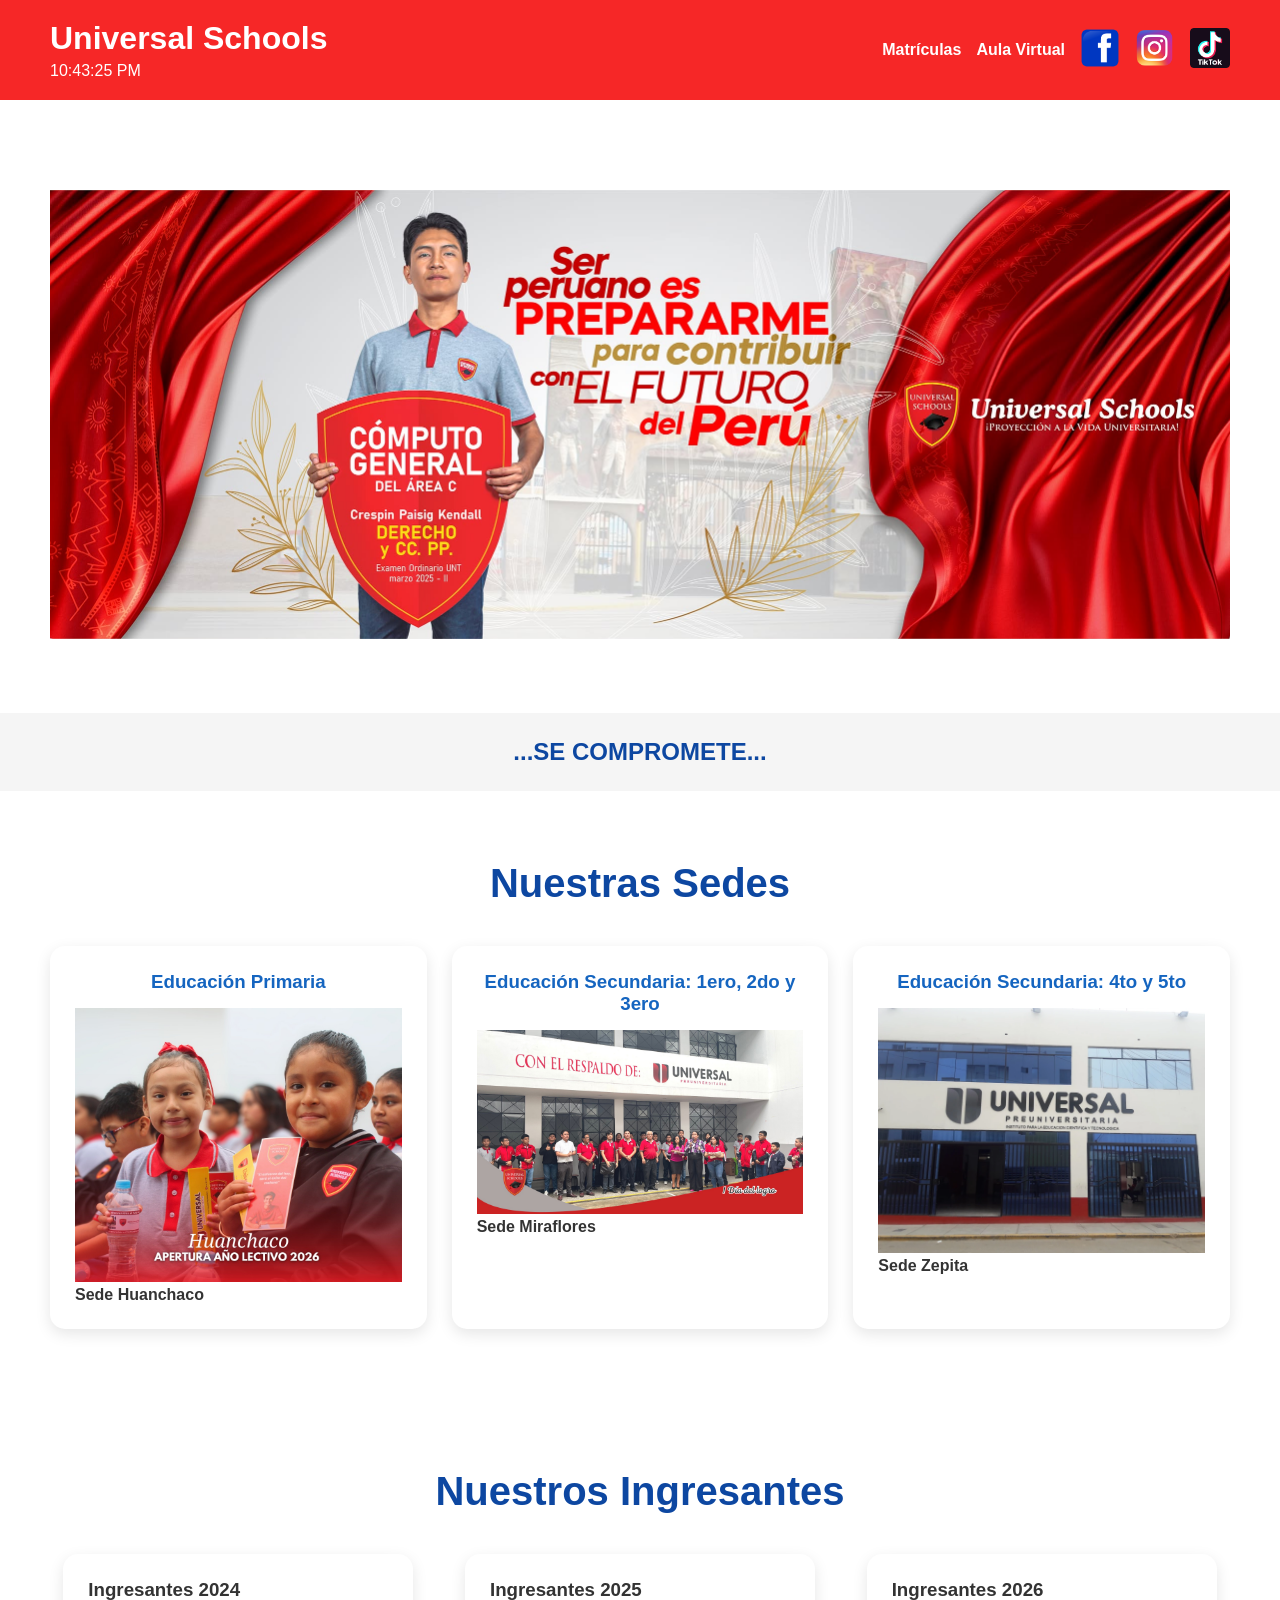
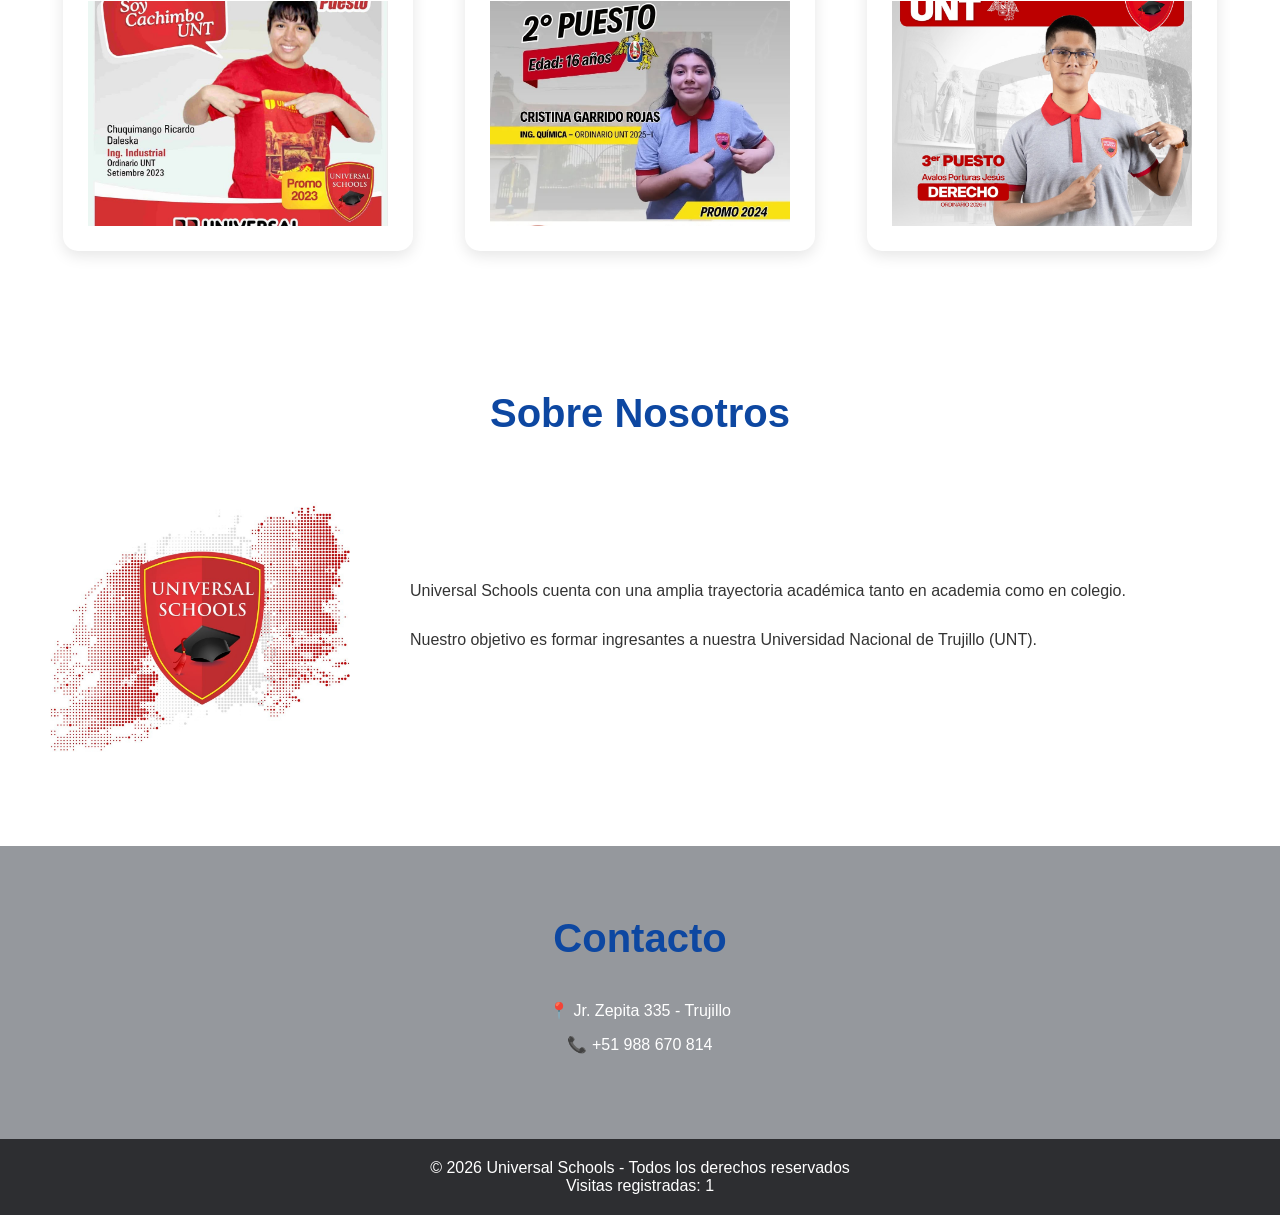
==== index.html @ 61134ad5 "Add files via upload" ====
<!DOCTYPE html>
<html lang="es">

<head>
    <meta charset="UTF-8">
    <meta name="viewport" content="width=device-width, initial-scale=1.0">
    <title>Universal Schools</title>
    <link rel="stylesheet" href="estilos/estilos.css">
</head>

<body>

    <div id="modal" class="modal">
        <div class="modal-contenido">
            <span id="cerrarModal">&times;</span>
            <h2 id="tituloModal"></h2>
            <p id="textoModal"></p>
        </div>
    </div>

    <header>
        <div>
            <h1>Universal Schools</h1>
            <p id="reloj"></p>
        </div>

        <nav>
            <a href="matriculas.html" target="_blank">Matrículas</a>
            <a href="aulavirtual.html" target="_blank">Aula Virtual</a>

            <a href="https://www.facebook.com/colegiouniversalpreuniversitaria/" target="_blank">
                <img src="imagenes/fb_logo.png" alt="Facebook" width="40">
            </a>

            <a href="https://www.instagram.com/universal.schools/" target="_blank">
                <img src="imagenes/ig_logo.png" alt="Instagram" width="40">
            </a>

            <a href="https://www.tiktok.com/@universal.schools1" target="_blank">
                <img src="imagenes/tt_logo.png" alt="TikTok" width="40">
            </a>
        </nav>
    </header>

    <section class="portada">
        <div class="texto-portada">
            <img src="imagenes/portada.jpg" alt="Portada">
        </div>
    </section>

    <section class="frase-section">
        <h2 id="frase"></h2>
    </section>

    <section class="sedes">
        <h2 class="titulo">Nuestras Sedes</h2>

        <div class="cards">

            <div class="card sede-card" data-titulo="Sede Huanchaco"
                data-texto="Educación Primaria. Formación integral desde 1° hasta 6° grado.">
                <h3>Educación Primaria</h3>
                <img src="imagenes/sedh.jpg" alt="">
                <h4>Sede Huanchaco</h4>
            </div>

            <div class="card sede-card" data-titulo="Sede Miraflores" data-texto="Educación Secundaria de 1° a 3° año.">
                <h3>Educación Secundaria: 1ero, 2do y 3ero</h3>
                <img src="imagenes/sedm.jpg" alt="">
                <h4>Sede Miraflores</h4>
            </div>

            <div class="card sede-card" data-titulo="Sede Zepita" data-texto="Educación Secundaria de 4° y 5° año.">
                <h3>Educación Secundaria: 4to y 5to</h3>
                <img src="imagenes/sedz.jpg" alt="">
                <h4>Sede Zepita</h4>
            </div>

        </div>
    </section>

    <section class="ingresantes">
    <h2 class="titulo">Nuestros Ingresantes</h2>

    <div class="cards">

        <div class="card_ingresantes" data-url="ingresantes2024.html">

            <h3>Ingresantes 2024</h3>

            <div class="slider">
                <div class="slides">

                    <img src="imagenes/ingresantes_2024/24-1/aceb241.jpg" alt="">
                    <img src="imagenes/ingresantes_2024/24-1/crd241.jpg" alt="">
                    <img src="imagenes/ingresantes_2024/24-1/dlcal241.jpg" alt="">

                    <img src="imagenes/ingresantes_2024/24-2/caw242.jpg" alt="">
                    <img src="imagenes/ingresantes_2024/24-2/mms242.jpg" alt="">
                    <img src="imagenes/ingresantes_2024/24-2/tgf242.jpg" alt="">

                    <img src="imagenes/ingresantes_2024/24-1/aceb241.jpg" alt="">

                </div>
            </div>

        </div>

        <div class="card_ingresantes" data-url="ingresantes2025.html">

            <h3>Ingresantes 2025</h3>

            <div class="slider">
                <div class="slides">

                    <img src="imagenes/ingresantes_2025/25-1/cp251.jpg" alt="">
                    <img src="imagenes/ingresantes_2025/25-1/grc251.jpg" alt="">
                    <img src="imagenes/ingresantes_2025/25-1/jhr251.jpg" alt="">
                    <img src="imagenes/ingresantes_2025/25-1/mal251.jpg" alt="">
                    <img src="imagenes/ingresantes_2025/25-1/ovs251.jpg" alt="">
                    <img src="imagenes/ingresantes_2025/25-1/qle251.jpg" alt="">
                    <img src="imagenes/ingresantes_2025/25-1/rc251.jpg" alt="">
                    <img src="imagenes/ingresantes_2025/25-1/ssr251.jpg" alt="">

                    <img src="imagenes/ingresantes_2025/25-2/cgpc252.jpg" alt="">
                    <img src="imagenes/ingresantes_2025/25-2/cjaf252.jpg" alt="">
                    <img src="imagenes/ingresantes_2025/25-2/cpk252.jpg" alt="">
                    <img src="imagenes/ingresantes_2025/25-2/pqr252.jpg" alt="">

                    <img src="imagenes/ingresantes_2025/25-1/cp251.jpg" alt="">

                </div>
            </div>

        </div>

        <div class="card_ingresantes" data-url="ingresantes2026.html">

            <h3>Ingresantes 2026</h3>

            <div class="slider">
                <div class="slides">

                    <img src="imagenes/ingresantes_2026/26-1/ajl261.jpg" alt="">
                    <img src="imagenes/ingresantes_2026/26-1/apj261.jpg" alt="">
                    <img src="imagenes/ingresantes_2026/26-1/asj261.jpg" alt="">
                    <img src="imagenes/ingresantes_2026/26-1/cpj261.jpg" alt="">
                    <img src="imagenes/ingresantes_2026/26-1/cvj261.jpg" alt="">
                    <img src="imagenes/ingresantes_2026/26-1/dmp261.jpg" alt="">
                    <img src="imagenes/ingresantes_2026/26-1/eap261.jpg" alt="">
                    <img src="imagenes/ingresantes_2026/26-1/gal261.jpg" alt="">
                    <img src="imagenes/ingresantes_2026/26-1/grd261.jpg" alt="">
                    <img src="imagenes/ingresantes_2026/26-1/grs261.jpg" alt="">
                    <img src="imagenes/ingresantes_2026/26-1/lca261.jpg" alt="">
                    <img src="imagenes/ingresantes_2026/26-1/rrt261.jpg" alt="">
                    <img src="imagenes/ingresantes_2026/26-1/sgs261.jpg" alt="">
                    <img src="imagenes/ingresantes_2026/26-1/vcg261.jpg" alt="">
                    <img src="imagenes/ingresantes_2026/26-1/yab261.jpg" alt="">

                    <img src="imagenes/ingresantes_2026/26-2/aast262.jpg" alt="">
                    <img src="imagenes/ingresantes_2026/26-2/bccm262.jpg" alt="">
                    <img src="imagenes/ingresantes_2026/26-2/cta262.jpg" alt="">
                    <img src="imagenes/ingresantes_2026/26-2/ctr262.jpg" alt="">
                    <img src="imagenes/ingresantes_2026/26-2/hva262.jpg" alt="">
                    <img src="imagenes/ingresantes_2026/26-2/mral262.jpg" alt="">
                    <img src="imagenes/ingresantes_2026/26-2/mrna262.jpg" alt="">
                    <img src="imagenes/ingresantes_2026/26-2/cea262.jpg" alt="">
                    <img src="imagenes/ingresantes_2026/26-2/ppji262.jpg" alt="">
                    <img src="imagenes/ingresantes_2026/26-2/sgsn262.jpg" alt="">
                    <img src="imagenes/ingresantes_2026/26-2/vggc262.jpg" alt="">
                    <img src="imagenes/ingresantes_2026/26-2/vlga262.jpg" alt="">

                    <img src="imagenes/ingresantes_2026/26-1/ajl261.jpg" alt="">

                </div>
            </div>

        </div>

    </div>
</section>

    <section class="nosotros">
        <h2 class="titulo">Sobre Nosotros</h2>

        <div class="nosotros_contenido">

            <img src="imagenes/logo2.jpg" alt="logo">

            <div class="nosotros_texto">

                <p>
                    Universal Schools cuenta con una amplia trayectoria académica
                    tanto en academia como en colegio.
                </p>

                <p>
                    Nuestro objetivo es formar ingresantes a nuestra
                    Universidad Nacional de Trujillo (UNT).
                </p>

            </div>

        </div>
    </section>

    <section class="contacto">
        <h2 class="titulo">Contacto</h2>
        <p>📍 Jr. Zepita 335 - Trujillo</p>
        <p>📞 +51 988 670 814</p>
    </section>

    <footer>
        <p>© 2026 Universal Schools - Todos los derechos reservados</p>
        <p id="visitas"></p>
    </footer>

    <button id="btnArriba">⬆</button>

    <script>

        document.querySelectorAll(".slider").forEach(slider => {

    const slides = slider.querySelector(".slides");
    const imagenes = slides.querySelectorAll("img");

    let indice = 0;
    const total = imagenes.length;

    setInterval(() => {

        indice++;

        slides.style.transition = "transform 0.8s ease-in-out";
        slides.style.transform =
            `translateX(-${indice * 100}%)`;

        if (indice === total - 1) {

            setTimeout(() => {

                slides.style.transition = "none";
                slides.style.transform = "translateX(0)";
                indice = 0;

            }, 800);

        }

    }, 2500);

});

        document.querySelectorAll(".card_ingresantes").forEach(card => {
            card.addEventListener("click", () => {
                window.open(card.dataset.url, "_blank");
            });
        });

        function actualizarHora() {
            const ahora = new Date();
            document.getElementById("reloj").textContent = ahora.toLocaleTimeString();
        }

        setInterval(actualizarHora, 1000);
        actualizarHora();

        const frases = [
            "UN ESTUDIANTE UNIVERSALISTA...",
            "...SE COMPROMETE...",
            "...PERSEVERA...",
            "...Y LOGRA LA EXCELENCIA"
        ];

        let indice = 0;

        function cambiarFrase() {
            document.getElementById("frase").textContent = frases[indice];
            indice++;
            if (indice >= frases.length) {
                indice = 0;
            }
        }

        cambiarFrase();

        setInterval(cambiarFrase, 2000);

        let visitas = localStorage.getItem("visitas");

        if (!visitas) {
            visitas = 1;
        } else {
            visitas = parseInt(visitas) + 1;
        }

        localStorage.setItem("visitas", visitas);
        document.getElementById("visitas").textContent = "Visitas registradas: " + visitas;
        const btnArriba = document.getElementById("btnArriba");

        window.addEventListener("scroll", () => {
            if (window.scrollY > 300) {
                btnArriba.style.display = "block";
            } else {
                btnArriba.style.display = "none";
            }
        });

        btnArriba.addEventListener("click", () => {
            window.scrollTo({
                top: 0, behavior: "smooth"
            });
        });

        const cards = document.querySelectorAll(".card, .card_ingresantes");
        const observer = new IntersectionObserver(entries => {
            entries.forEach(entry => {
                if (entry.isIntersecting) {
                    entry.target.classList.add("visible");
                }
            });
        });

        cards.forEach(card => {
            observer.observe(card);
        });

        const modal = document.getElementById("modal");
        const tituloModal = document.getElementById("tituloModal");
        const textoModal = document.getElementById("textoModal");

        document.querySelectorAll(".sede-card").forEach(card => {
            card.addEventListener("click", () => {
                tituloModal.textContent = card.dataset.titulo;
                textoModal.textContent = card.dataset.texto;
                modal.style.display = "flex";
            });
        });

        document.getElementById("cerrarModal").addEventListener("click", () => {
            modal.style.display = "none";
        });

        window.addEventListener("click", e => {
            if (e.target === modal) {
                modal.style.display = "none";
            }
        });

    </script>

</body>

</html>
---- estilos/estilos.css ----
*{
    margin:0;
    padding:0;
    box-sizing:border-box;
    font-family:Arial, Helvetica, sans-serif;
}

.card_ingresantes{
    background:white;
    padding:25px;
    border-radius:15px;
    box-shadow:0 5px 15px rgba(0,0,0,.1);
    transition:.4s;

    opacity:0;
    transform:translateY(30px);

    width: 350px;
    overflow: hidden;
    cursor: pointer;

    margin:auto;
}

.slider{
    width: 100%;
    height: 300px;
    overflow: hidden;

    aspect-ratio: 4/3;
    height:auto;
}

.slides{
    display: flex;
    height: 100%;
}

.slides img{
    min-width: 100%;
    height: 100%;
    object-fit: cover;
}

body{
    background:white;
    color:#333;
    padding-top:120px;
}

img{
    max-width:100%;
    height:auto;
}

section{
    padding:70px 50px;
}

header{
    background:#f62727;
    color:white;
    padding:20px 50px;
    display:flex;
    justify-content:space-between;
    align-items:center;
    
    position:fixed;
    top:0;
    left:0;
    width:100%;
    z-index:1000;
}

nav{
    display:flex;
    align-items:center;
    gap:15px;
    flex-wrap:wrap;
    justify-content:center;
}

nav a{
    color:white;
    text-decoration:none;
    font-weight:bold;
}

#reloj{
    margin-top:5px;
}

.portada{
    display:flex;
    justify-content:center;
}

.frase-section{
    padding:25px;
    text-align:center;
    background:#f5f5f5;
}

#frase{
    color:#0d47a1;
}

.titulo{
    text-align:center;
    margin-bottom:40px;
    font-size:40px;
    color:#0d47a1;
}

.cards{
    display:grid;
    grid-template-columns:repeat(auto-fit,minmax(250px,1fr));
    gap:25px;
}

.card{
    background:white;
    padding:25px;
    border-radius:15px;
    box-shadow:0 5px 15px rgba(0,0,0,.1);
    transition:.4s;

    opacity:0;
    transform:translateY(30px);
}



.card.visible{
    opacity:1;
    transform:translateY(0);
}

.card_ingresantes.visible{
    opacity:1;
    transform:translateY(0);
}

.card:hover{
    transform:translateY(-5px);
    box-shadow:0 12px 25px rgba(0,0,0,.2);
}

.card_ingresantes:hover{
    transform:translateY(-5px);
    box-shadow:0 12px 25px rgba(0,0,0,.2);
}

.card h3{
    color:#1565c0;
    text-align:center;
    margin-bottom:15px;
}

.sede-card{
    cursor:pointer;
}

.nosotros_contenido{
    display:flex;
    align-items:center;
    gap:60px;
    flex-wrap:wrap;
}

.nosotros img{
    max-width:300px;
    border-radius:15px;
}

.nosotros_texto{
    flex:1;
}

.nosotros_texto p{
    line-height:1.8;
    margin-bottom:20px;
}

.contacto{
    background:#95989d;
    color:white;
    text-align:center;
}

.contacto p{
    margin:15px 0;
}

footer{
    background:#2d2e31;
    color:white;
    text-align:center;
    padding:20px;
}

#btnArriba{
    position:fixed;
    right:20px;
    bottom:20px;
    width:55px;
    height:55px;
    border:none;
    border-radius:50%;
    background:#f62727;
    color:white;
    font-size:22px;
    cursor:pointer;
    display:none;
}

.modal{
    display:none;
    position:fixed;
    inset:0;
    background:rgba(0,0,0,.5);
    justify-content:center;
    align-items:center;
    z-index:1000;
}

.modal-contenido{
    background:white;
    padding:30px;
    border-radius:15px;
    width:90%;
    max-width:500px;
    text-align:center;
}

#cerrarModal{
    float:right;
    font-size:30px;
    cursor:pointer;
}

@media(max-width:768px){

    header{
        flex-direction:column;
        gap:15px;
        padding:20px;
    }

    .slider{
        height:220px;
    }

    .titulo{
        font-size:28px;
    }

    .nosotros_contenido{
        flex-direction:column;
        text-align:center;
    }

    #btnArriba{
        width:45px;
        height:45px;
        font-size:18px;
    }

    body{
        padding-top:170px;
    }
}
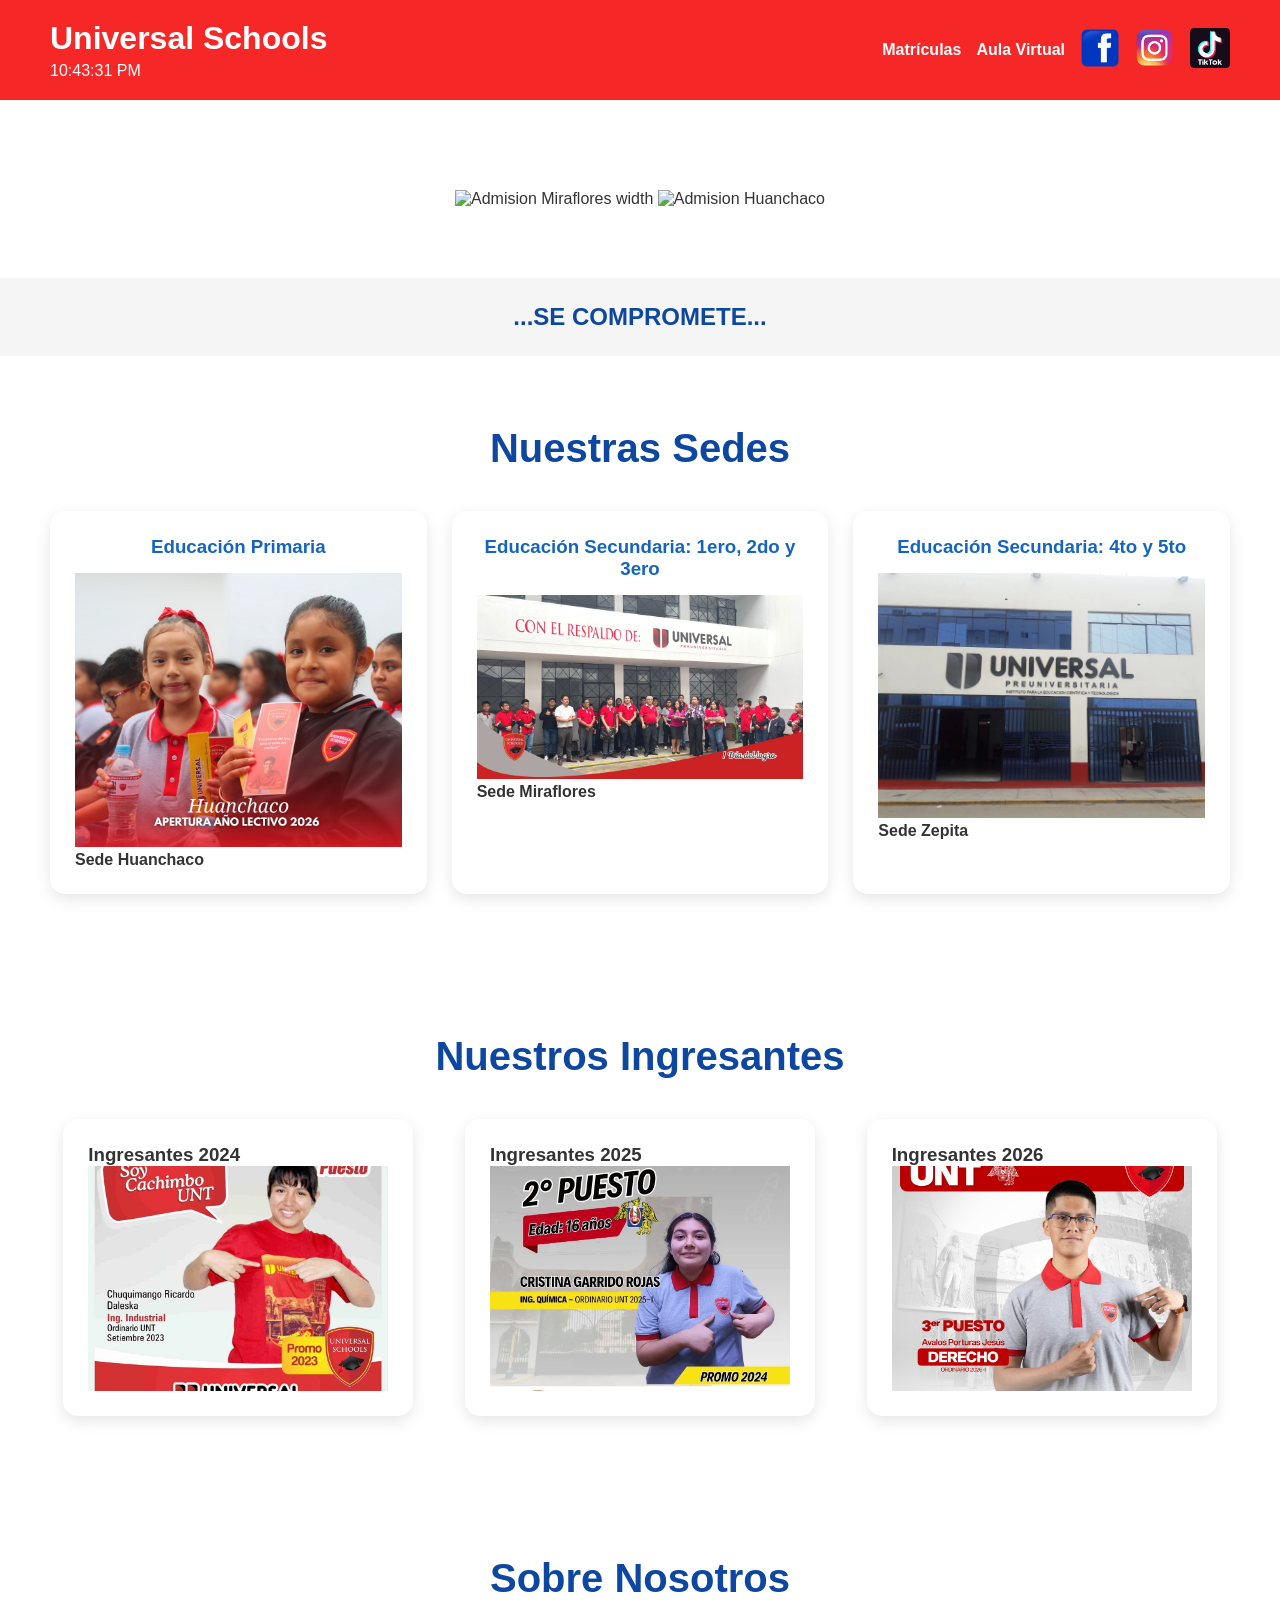
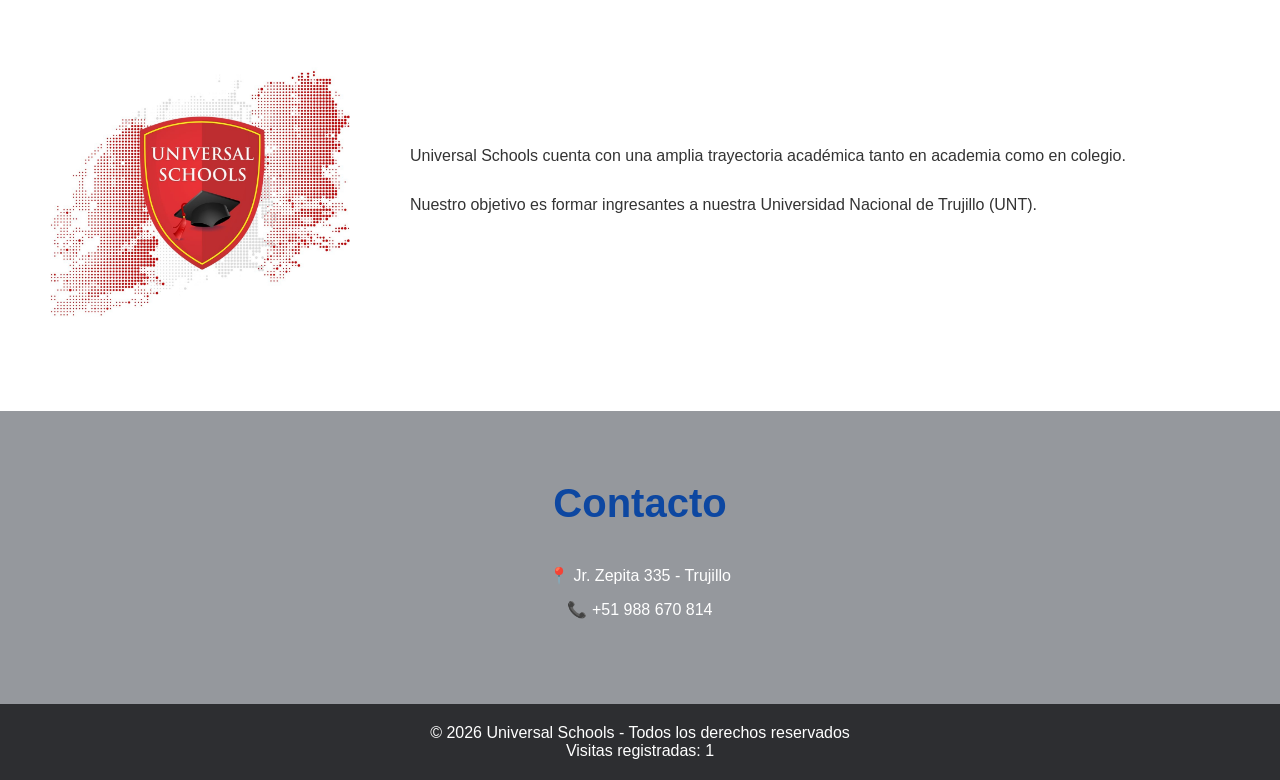
==== commit f7ef76a0: "Fix HTML structure and update image sources" ====
--- a/index.html
+++ b/index.html
@@ -26,7 +26,7 @@
 
         <nav>
             <a href="matriculas.html" target="_blank">Matrículas</a>
-            <a href="aulavirtual.html" target="_blank">Aula Virtual</a>
+            <a href="acounts.html" target="_blank">Aula Virtual</a>
 
             <a href="https://www.facebook.com/colegiouniversalpreuniversitaria/" target="_blank">
                 <img src="imagenes/fb_logo.png" alt="Facebook" width="40">
@@ -44,7 +44,8 @@
 
     <section class="portada">
         <div class="texto-portada">
-            <img src="imagenes/portada.jpg" alt="Portada">
+            <img src="imagenes/portada2.jpeg" alt="Admision Miraflores width" style="width: 99%;">
+            <img src="imagenes/portada3.jpeg" alt="Admision Huanchaco" style="width: 79%;">
         </div>
     </section>
 
@@ -351,4 +352,4 @@
 
 </body>
 
-</html>+</html>
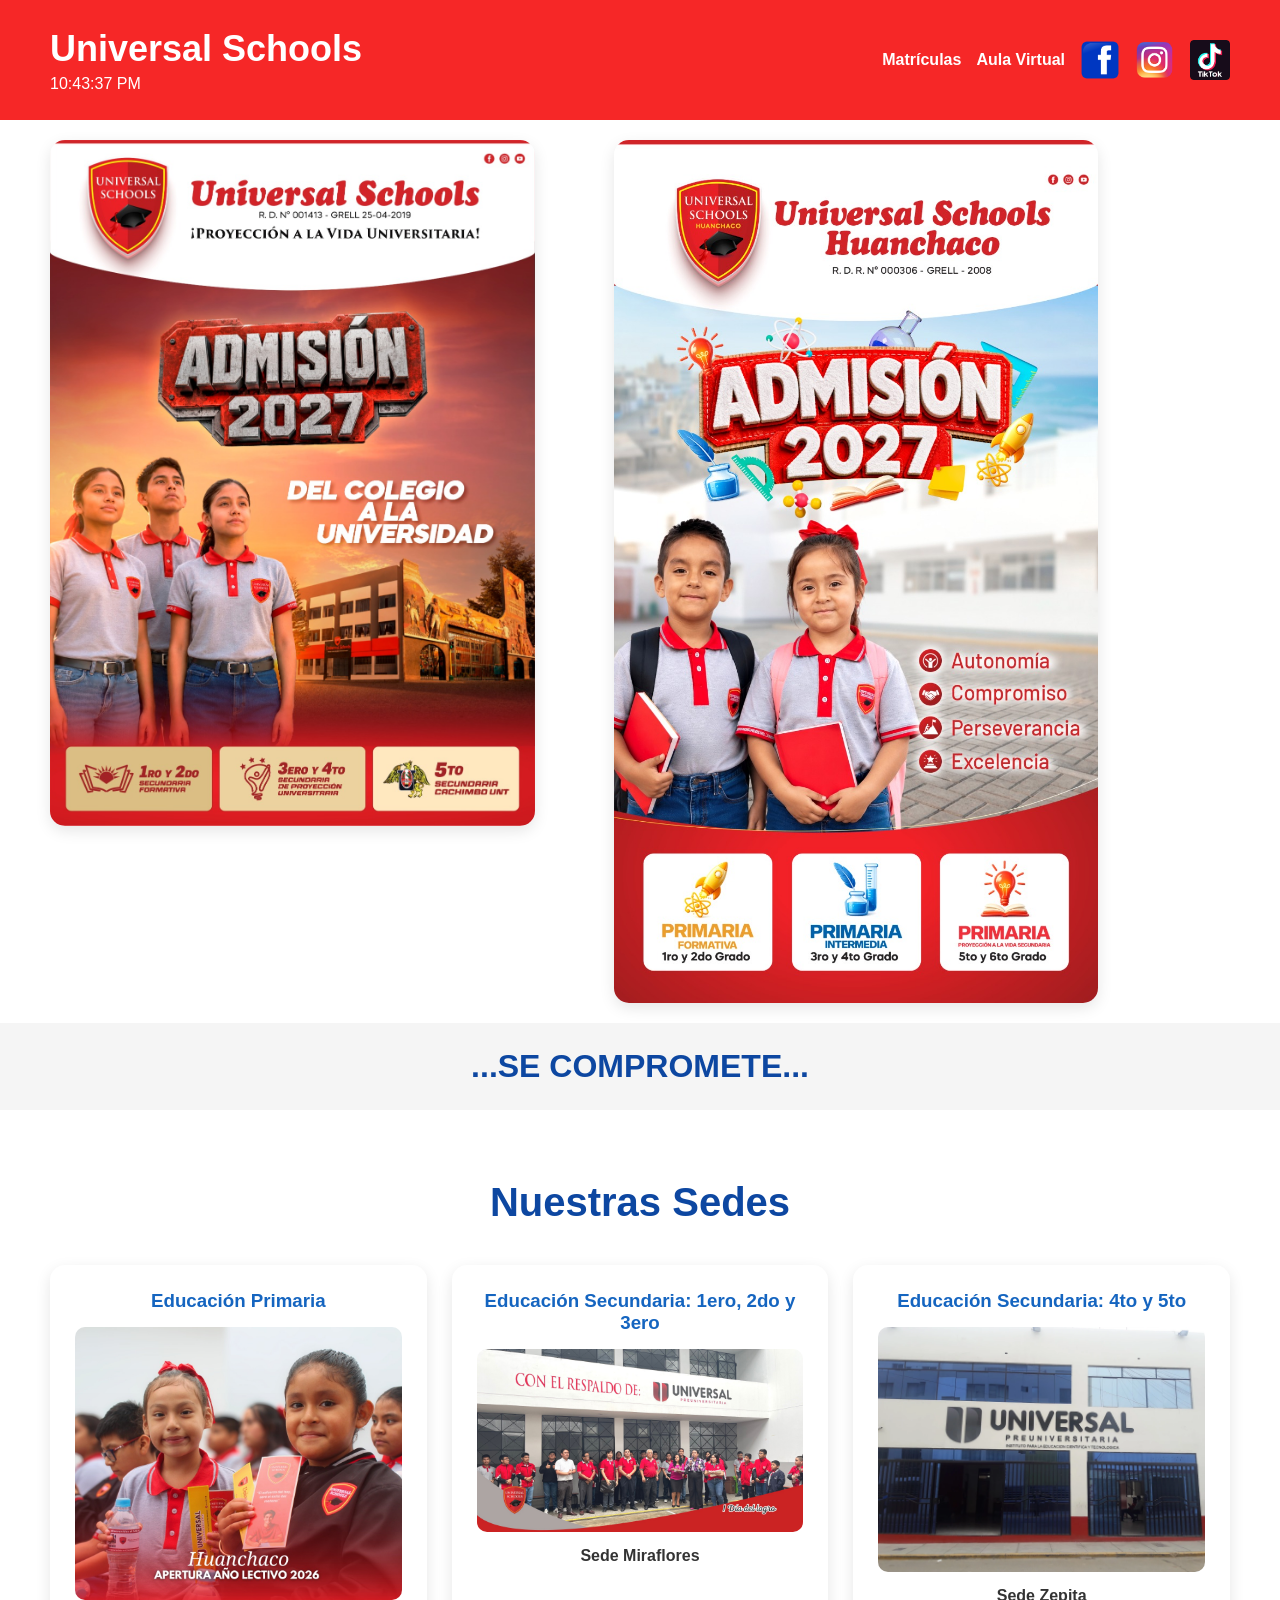
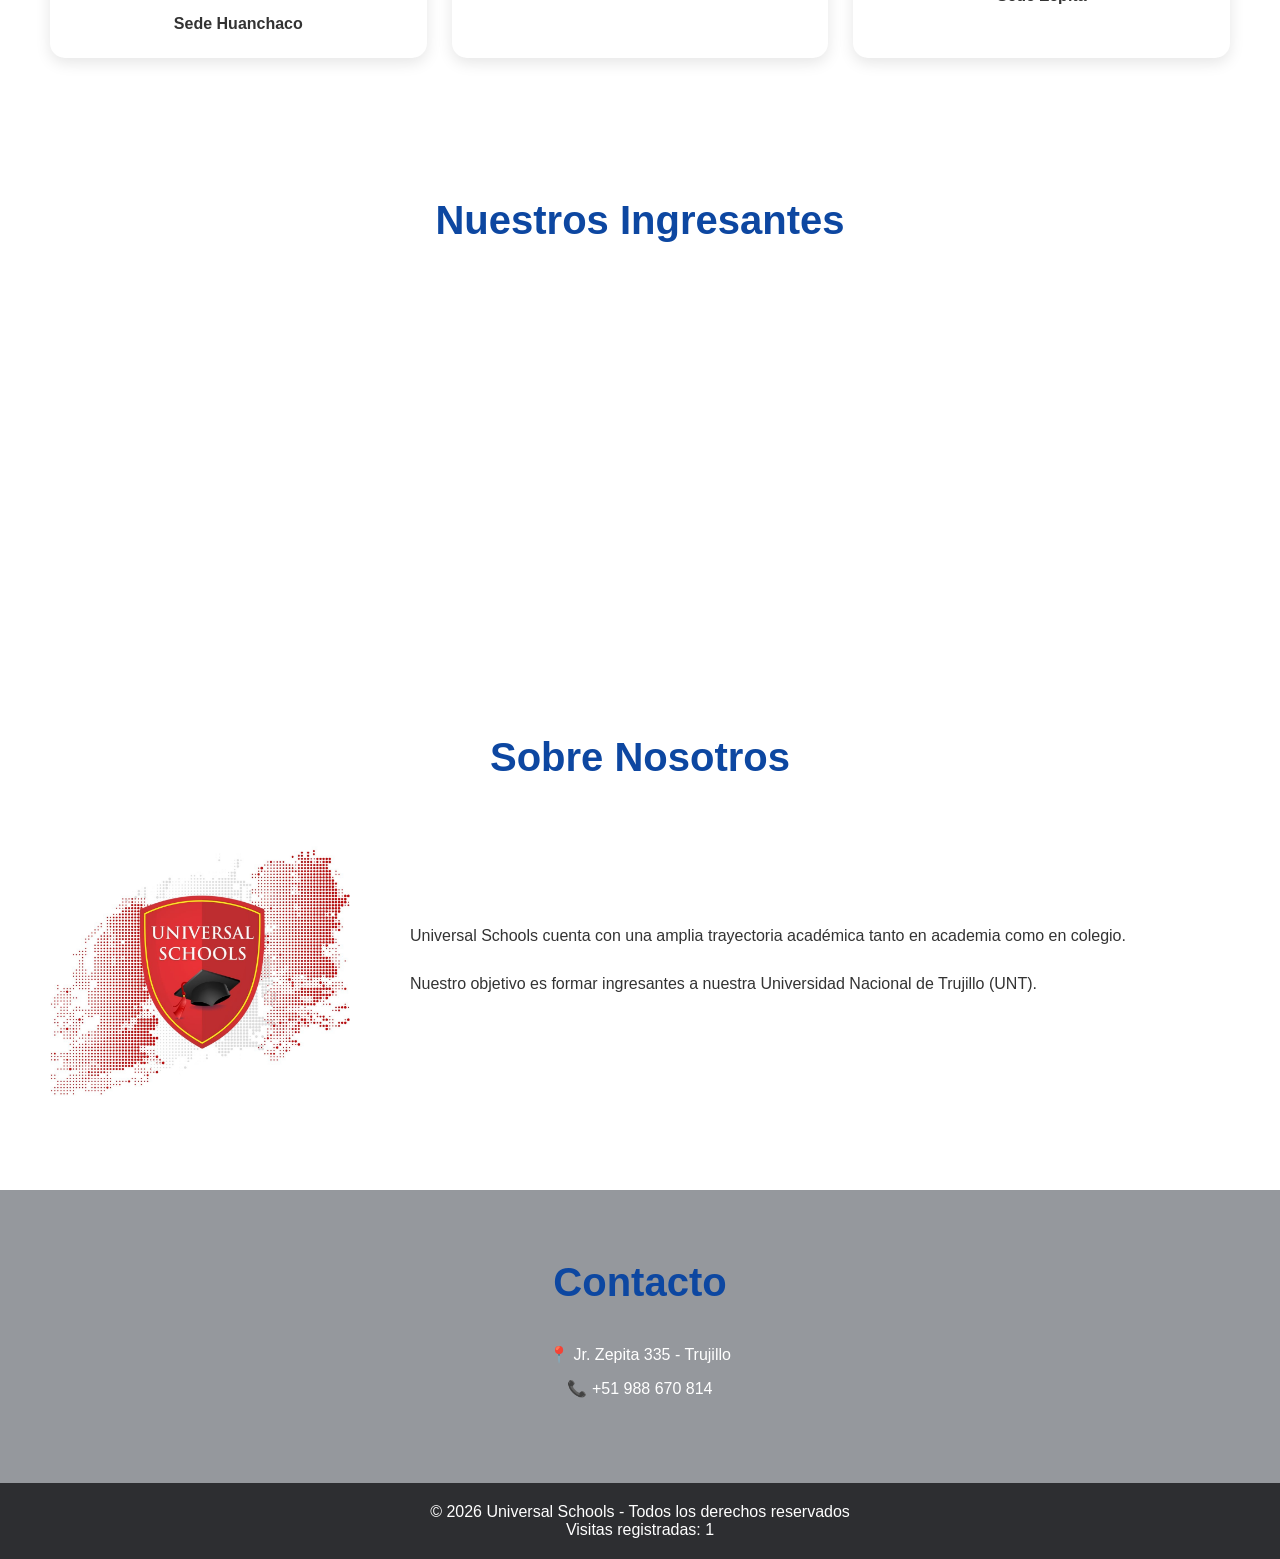
==== commit 7a007bfc: "Fix HTML encoding issues in index.html" ====
--- a/index.html
+++ b/index.html
@@ -44,8 +44,8 @@
 
     <section class="portada">
         <div class="texto-portada">
-            <img src="imagenes/portada2.jpeg" alt="Admision Miraflores width" style="width: 99%;">
-            <img src="imagenes/portada3.jpeg" alt="Admision Huanchaco" style="width: 79%;">
+            <img src="imagenes/portada2.jpeg" alt="Admision Miraflores width">
+            <img src="imagenes/portada3.jpeg" alt="Admision Huanchaco">
         </div>
     </section>
 
--- a/estilos/estilos.css
+++ b/estilos/estilos.css
@@ -1,272 +1,512 @@
-*{
-    margin:0;
-    padding:0;
-    box-sizing:border-box;
-    font-family:Arial, Helvetica, sans-serif;
-}
-
-.card_ingresantes{
-    background:white;
-    padding:25px;
-    border-radius:15px;
-    box-shadow:0 5px 15px rgba(0,0,0,.1);
-    transition:.4s;
-
-    opacity:0;
-    transform:translateY(30px);
-
-    width: 350px;
+* {
+    margin: 0;
+    padding: 0;
+    box-sizing: border-box;
+    font-family: Arial, Helvetica, sans-serif;
+}
+
+html {
+    width: 100%;
+    overflow-x: hidden;
+    scroll-behavior: smooth;
+}
+
+body {
+    width: 100%;
+    max-width: 100%;
+    background: white;
+    color: #333;
+    padding-top: 120px;
+    overflow-x: hidden;
+}
+
+img {
+    display: block;
+    max-width: 100%;
+    height: auto;
+}
+
+header {
+    background: #f62727;
+    color: white;
+    padding: 20px 50px;
+    display: flex;
+    justify-content: space-between;
+    align-items: center;
+    gap: 20px;
+    position: fixed;
+    top: 0;
+    left: 0;
+    width: 100%;
+    min-height: 120px;
+    z-index: 1000;
+}
+
+header>div {
+    min-width: 0;
+}
+
+header h1 {
+    font-size: clamp(24px, 3vw, 36px);
+}
+
+#reloj {
+    margin-top: 5px;
+}
+
+nav {
+    display: flex;
+    align-items: center;
+    justify-content: center;
+    gap: 15px;
+    flex-wrap: wrap;
+}
+
+nav a {
+    color: white;
+    text-decoration: none;
+    font-weight: bold;
+    white-space: nowrap;
+}
+
+nav img {
+    width: 40px;
+    height: 40px;
+    object-fit: contain;
+}
+
+section {
+    width: 100%;
+    padding: 70px 50px;
+}
+
+.portada {
+    width: 100%;
+    padding: 0;
+}
+
+.texto-portada {
+    padding-left: 50px;
+    padding-top: 20px;
+    padding-bottom: 20px;
+    width: 90%;
+    display: grid;
+    grid-template-columns:
+        repeat(2, minmax(0, 1fr));
+    gap: 25px;
+}
+
+.texto-portada img {
+    width: 90%;
+    height: auto;
+    display: block;
+    border-radius: 15px;
+    box-shadow:
+        0 5px 15px rgba(0, 0, 0, .1);
+    object-fit: cover;
+}
+
+
+.frase-section {
+    padding: 25px;
+    text-align: center;
+    background: #f5f5f5;
+}
+
+#frase {
+    color: #0d47a1;
+    font-size: clamp(20px, 3vw, 32px);
+}
+
+
+.titulo {
+    text-align: center;
+    margin-bottom: 40px;
+    font-size: clamp(28px, 4vw, 40px);
+    color: #0d47a1;
+}
+
+
+.cards {
+    width: 100%;
+    display: grid;
+    grid-template-columns:
+        repeat(auto-fit, minmax(min(100%, 250px), 1fr));
+    gap: 25px;
+}
+
+
+.card {
+    width: 100%;
+    min-width: 0;
+    background: white;
+    padding: 25px;
+    border-radius: 15px;
+    box-shadow:
+        0 5px 15px rgba(0, 0, 0, .1);
+    transition: .4s;
+    opacity: 0;
+    transform: translateY(30px);
+}
+
+.card.visible {
+    opacity: 1;
+    transform: translateY(0);
+}
+
+.card:hover {
+    transform: translateY(-5px);
+    box-shadow:
+        0 12px 25px rgba(0, 0, 0, .2);
+}
+
+.card h3 {
+    color: #1565c0;
+    text-align: center;
+    margin-bottom: 15px;
+    overflow-wrap: break-word;
+}
+
+.card h4 {
+    text-align: center;
+    margin-top: 15px;
+}
+
+.sede-card {
+    cursor: pointer;
+}
+
+.sede-card img {
+    width: 100%;
+    height: auto;
+    border-radius: 10px;
+}
+
+
+.card_ingresantes {
+    width: 100%;
+    min-width: 0;
+    max-width: 350px;
+    background: white;
+    padding: 25px;
+    border-radius: 15px;
+    box-shadow:
+        0 5px 15px rgba(0, 0, 0, .1);
+    transition: .4s;
+    opacity: 0;
+    transform: translateY(30px);
     overflow: hidden;
     cursor: pointer;
-
-    margin:auto;
-}
-
-.slider{
-    width: 100%;
-    height: 300px;
+    margin: auto;
+}
+
+.card_ingresantes h3 {
+    text-align: center;
+    color: #1565c0;
+    margin-bottom: 15px;
+    overflow-wrap: break-word;
+}
+
+.card_ingresantes.visible {
+    opacity: 1;
+    transform: translateY(0);
+}
+
+.card_ingresantes:hover {
+    transform: translateY(-5px);
+    box-shadow:
+        0 12px 25px rgba(0, 0, 0, .2);
+}
+
+
+.slider {
+    width: 100%;
+    max-width: 100%;
+    aspect-ratio: 4 / 3;
     overflow: hidden;
-
-    aspect-ratio: 4/3;
-    height:auto;
-}
-
-.slides{
+    border-radius: 10px;
+}
+
+.slides {
     display: flex;
+    width: 100%;
     height: 100%;
 }
 
-.slides img{
+.slides img {
+    flex: 0 0 100%;
+    width: 100%;
     min-width: 100%;
     height: 100%;
     object-fit: cover;
 }
 
-body{
-    background:white;
-    color:#333;
-    padding-top:120px;
-}
-
-img{
-    max-width:100%;
-    height:auto;
-}
-
-section{
-    padding:70px 50px;
-}
-
-header{
-    background:#f62727;
-    color:white;
-    padding:20px 50px;
-    display:flex;
-    justify-content:space-between;
-    align-items:center;
-    
-    position:fixed;
-    top:0;
-    left:0;
-    width:100%;
-    z-index:1000;
-}
-
-nav{
-    display:flex;
-    align-items:center;
-    gap:15px;
-    flex-wrap:wrap;
-    justify-content:center;
-}
-
-nav a{
-    color:white;
-    text-decoration:none;
-    font-weight:bold;
-}
-
-#reloj{
-    margin-top:5px;
-}
-
-.portada{
-    display:flex;
-    justify-content:center;
-}
-
-.frase-section{
-    padding:25px;
-    text-align:center;
-    background:#f5f5f5;
-}
-
-#frase{
-    color:#0d47a1;
-}
-
-.titulo{
-    text-align:center;
-    margin-bottom:40px;
-    font-size:40px;
-    color:#0d47a1;
-}
-
-.cards{
-    display:grid;
-    grid-template-columns:repeat(auto-fit,minmax(250px,1fr));
-    gap:25px;
-}
-
-.card{
-    background:white;
-    padding:25px;
-    border-radius:15px;
-    box-shadow:0 5px 15px rgba(0,0,0,.1);
-    transition:.4s;
-
-    opacity:0;
-    transform:translateY(30px);
-}
-
-
-
-.card.visible{
-    opacity:1;
-    transform:translateY(0);
-}
-
-.card_ingresantes.visible{
-    opacity:1;
-    transform:translateY(0);
-}
-
-.card:hover{
-    transform:translateY(-5px);
-    box-shadow:0 12px 25px rgba(0,0,0,.2);
-}
-
-.card_ingresantes:hover{
-    transform:translateY(-5px);
-    box-shadow:0 12px 25px rgba(0,0,0,.2);
-}
-
-.card h3{
-    color:#1565c0;
-    text-align:center;
-    margin-bottom:15px;
-}
-
-.sede-card{
-    cursor:pointer;
-}
-
-.nosotros_contenido{
-    display:flex;
-    align-items:center;
-    gap:60px;
-    flex-wrap:wrap;
-}
-
-.nosotros img{
-    max-width:300px;
-    border-radius:15px;
-}
-
-.nosotros_texto{
-    flex:1;
-}
-
-.nosotros_texto p{
-    line-height:1.8;
-    margin-bottom:20px;
-}
-
-.contacto{
-    background:#95989d;
-    color:white;
-    text-align:center;
-}
-
-.contacto p{
-    margin:15px 0;
-}
-
-footer{
-    background:#2d2e31;
-    color:white;
-    text-align:center;
-    padding:20px;
-}
-
-#btnArriba{
-    position:fixed;
-    right:20px;
-    bottom:20px;
-    width:55px;
-    height:55px;
-    border:none;
-    border-radius:50%;
-    background:#f62727;
-    color:white;
-    font-size:22px;
-    cursor:pointer;
-    display:none;
-}
-
-.modal{
-    display:none;
-    position:fixed;
-    inset:0;
-    background:rgba(0,0,0,.5);
-    justify-content:center;
-    align-items:center;
-    z-index:1000;
-}
-
-.modal-contenido{
-    background:white;
-    padding:30px;
-    border-radius:15px;
-    width:90%;
-    max-width:500px;
-    text-align:center;
-}
-
-#cerrarModal{
-    float:right;
-    font-size:30px;
-    cursor:pointer;
-}
-
-@media(max-width:768px){
-
-    header{
-        flex-direction:column;
-        gap:15px;
-        padding:20px;
-    }
-
-    .slider{
-        height:220px;
-    }
-
-    .titulo{
-        font-size:28px;
-    }
-
-    .nosotros_contenido{
-        flex-direction:column;
-        text-align:center;
-    }
-
-    #btnArriba{
-        width:45px;
-        height:45px;
-        font-size:18px;
-    }
-
-    body{
-        padding-top:170px;
-    }
-}+
+.nosotros_contenido {
+    width: 100%;
+    display: flex;
+    align-items: center;
+    gap: 60px;
+    flex-wrap: wrap;
+}
+
+.nosotros_contenido>img {
+    width: 100%;
+    max-width: 300px;
+    border-radius: 15px;
+    margin: auto;
+}
+
+.nosotros_texto {
+    flex: 1;
+    min-width: 250px;
+}
+
+.nosotros_texto p {
+    line-height: 1.8;
+    margin-bottom: 20px;
+}
+
+.contacto {
+    background: #95989d;
+    color: white;
+    text-align: center;
+}
+
+.contacto p {
+    margin: 15px 0;
+}
+
+footer {
+    width: 100%;
+    background: #2d2e31;
+    color: white;
+    text-align: center;
+    padding: 20px;
+}
+
+footer p {
+    overflow-wrap: break-word;
+}
+
+#btnArriba {
+    position: fixed;
+    right: 20px;
+    bottom: 20px;
+    width: 55px;
+    height: 55px;
+    border: none;
+    border-radius: 50%;
+    background: #f62727;
+    color: white;
+    font-size: 22px;
+    cursor: pointer;
+    display: none;
+    z-index: 999;
+}
+
+.modal {
+    display: none;
+    position: fixed;
+    inset: 0;
+    width: 100%;
+    height: 100%;
+    padding: 20px;
+    background: rgba(0, 0, 0, .5);
+    justify-content: center;
+    align-items: center;
+    z-index: 2000;
+}
+
+.modal-contenido {
+    position: relative;
+    background: white;
+    padding: 30px;
+    border-radius: 15px;
+    width: 100%;
+    max-width: 500px;
+    max-height: 90vh;
+    overflow-y: auto;
+    text-align: center;
+}
+
+#cerrarModal {
+    position: absolute;
+    top: 10px;
+    right: 15px;
+    font-size: 30px;
+    cursor: pointer;
+}
+
+@media (max-width: 900px) {
+
+    body {
+        padding-top: 150px;
+    }
+
+    header {
+        min-height: 150px;
+        flex-direction: column;
+        justify-content: center;
+        padding: 15px 20px;
+        gap: 10px;
+    }
+
+    header>div {
+        text-align: center;
+    }
+
+    nav {
+        width: 100%;
+        gap: 10px;
+    }
+
+    section {
+        padding: 60px 30px;
+    }
+
+    .nosotros_contenido {
+        gap: 30px;
+    }
+
+}
+
+@media (max-width: 600px) {
+
+    body {
+        padding-top: 145px;
+    }
+
+    header {
+        min-height: 145px;
+        padding: 10px 15px;
+        gap: 8px;
+    }
+
+    header h1 {
+        font-size: 24px;
+    }
+
+    #reloj {
+        font-size: 14px;
+        margin-top: 3px;
+    }
+
+    nav {
+        width: 100%;
+        display: flex;
+        align-items: center;
+        justify-content: center;
+        gap: 8px;
+    }
+
+    nav a {
+        font-size: 13px;
+    }
+
+    nav img {
+        width: 32px;
+        height: 32px;
+    }
+
+    section {
+        padding: 45px 15px;
+    }
+
+    .texto-portada {
+        grid-template-columns: 1fr;
+    }
+
+    .frase-section {
+        padding: 20px 15px;
+    }
+
+    .titulo {
+        margin-bottom: 30px;
+    }
+
+    .cards {
+        grid-template-columns: 1fr;
+    }
+
+    .card {
+        padding: 20px;
+    }
+
+    .card_ingresantes {
+        width: 100%;
+        max-width: 350px;
+        padding: 20px;
+    }
+
+    .slider {
+        width: 100%;
+        aspect-ratio: 4 / 3;
+    }
+
+    .nosotros_contenido {
+        flex-direction: column;
+        text-align: center;
+    }
+
+    .nosotros_texto {
+        width: 100%;
+        min-width: 0;
+    }
+
+    .nosotros_contenido>img {
+        max-width: 250px;
+    }
+
+    #btnArriba {
+        right: 15px;
+        bottom: 15px;
+        width: 45px;
+        height: 45px;
+        font-size: 18px;
+    }
+
+    .modal {
+        padding: 15px;
+    }
+
+    .modal-contenido {
+        padding: 25px 20px;
+    }
+
+}
+
+@media (max-width: 380px) {
+
+    body {
+        padding-top: 140px;
+    }
+
+    header {
+        min-height: 140px;
+    }
+
+    header h1 {
+        font-size: 22px;
+    }
+
+    nav a {
+        font-size: 12px;
+    }
+
+    nav img {
+        width: 30px;
+        height: 30px;
+    }
+
+    section {
+        padding-left: 10px;
+        padding-right: 10px;
+    }
+
+    .card,
+    .card_ingresantes {
+        padding: 15px;
+    }
+
+}
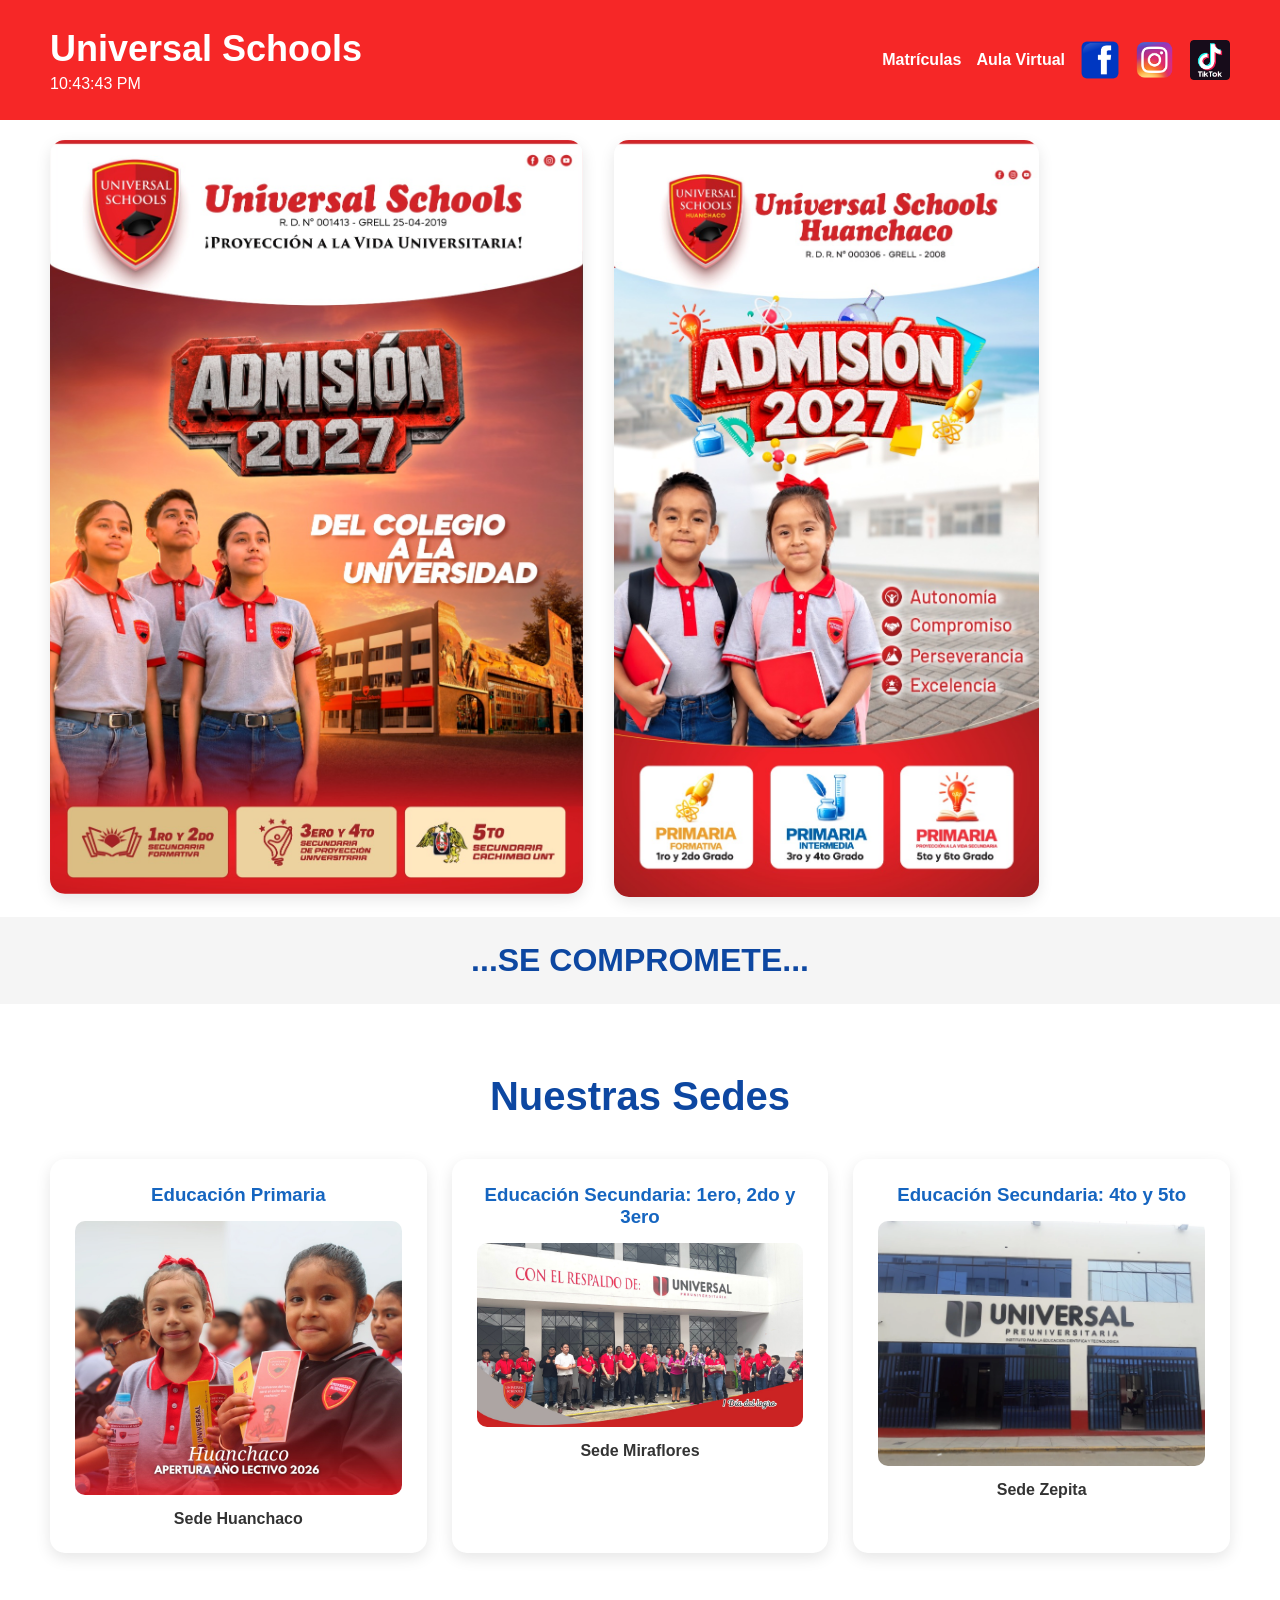
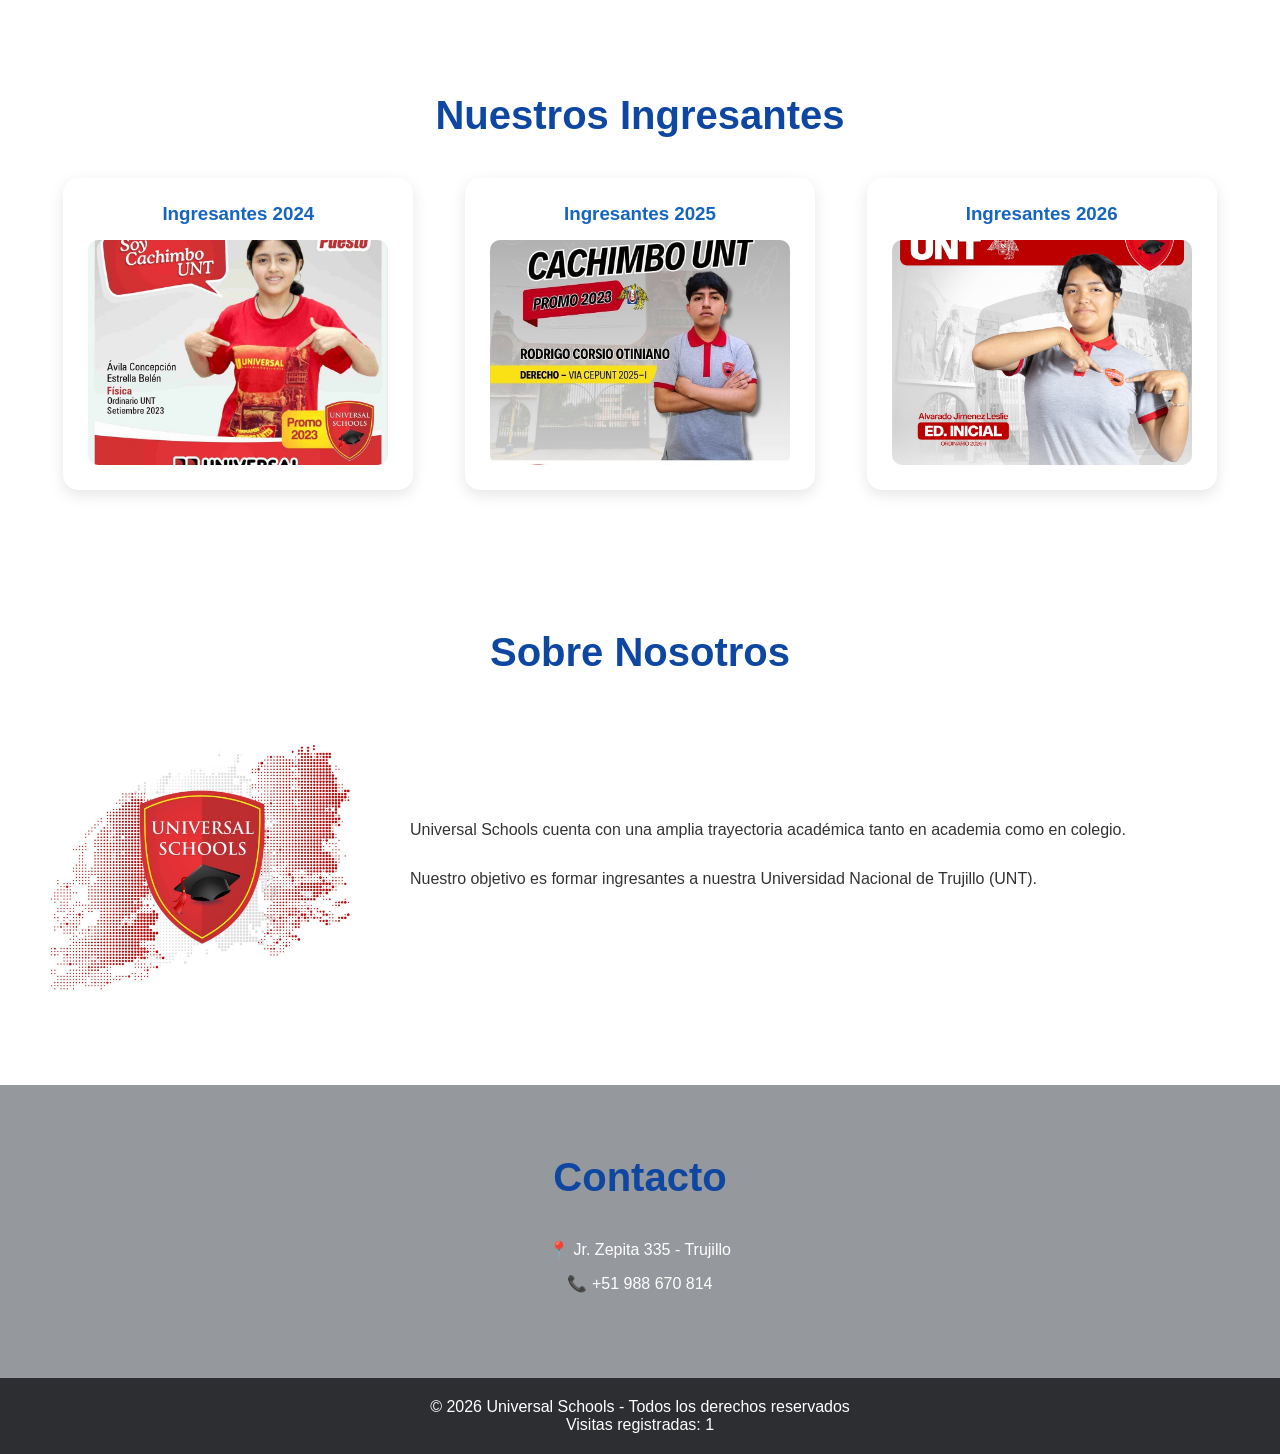
==== commit 7d89e07f: "Update index.html" ====
--- a/index.html
+++ b/index.html
@@ -44,8 +44,8 @@
 
     <section class="portada">
         <div class="texto-portada">
-            <img src="imagenes/portada2.jpeg" alt="Admision Miraflores width">
-            <img src="imagenes/portada3.jpeg" alt="Admision Huanchaco">
+            <img src="imagenes/portada2.jpeg" alt="Admision Miraflores width" style="width: 99%;">
+            <img src="imagenes/portada3.jpeg" alt="Admision Huanchaco" style="width: 79%;">
         </div>
     </section>
 
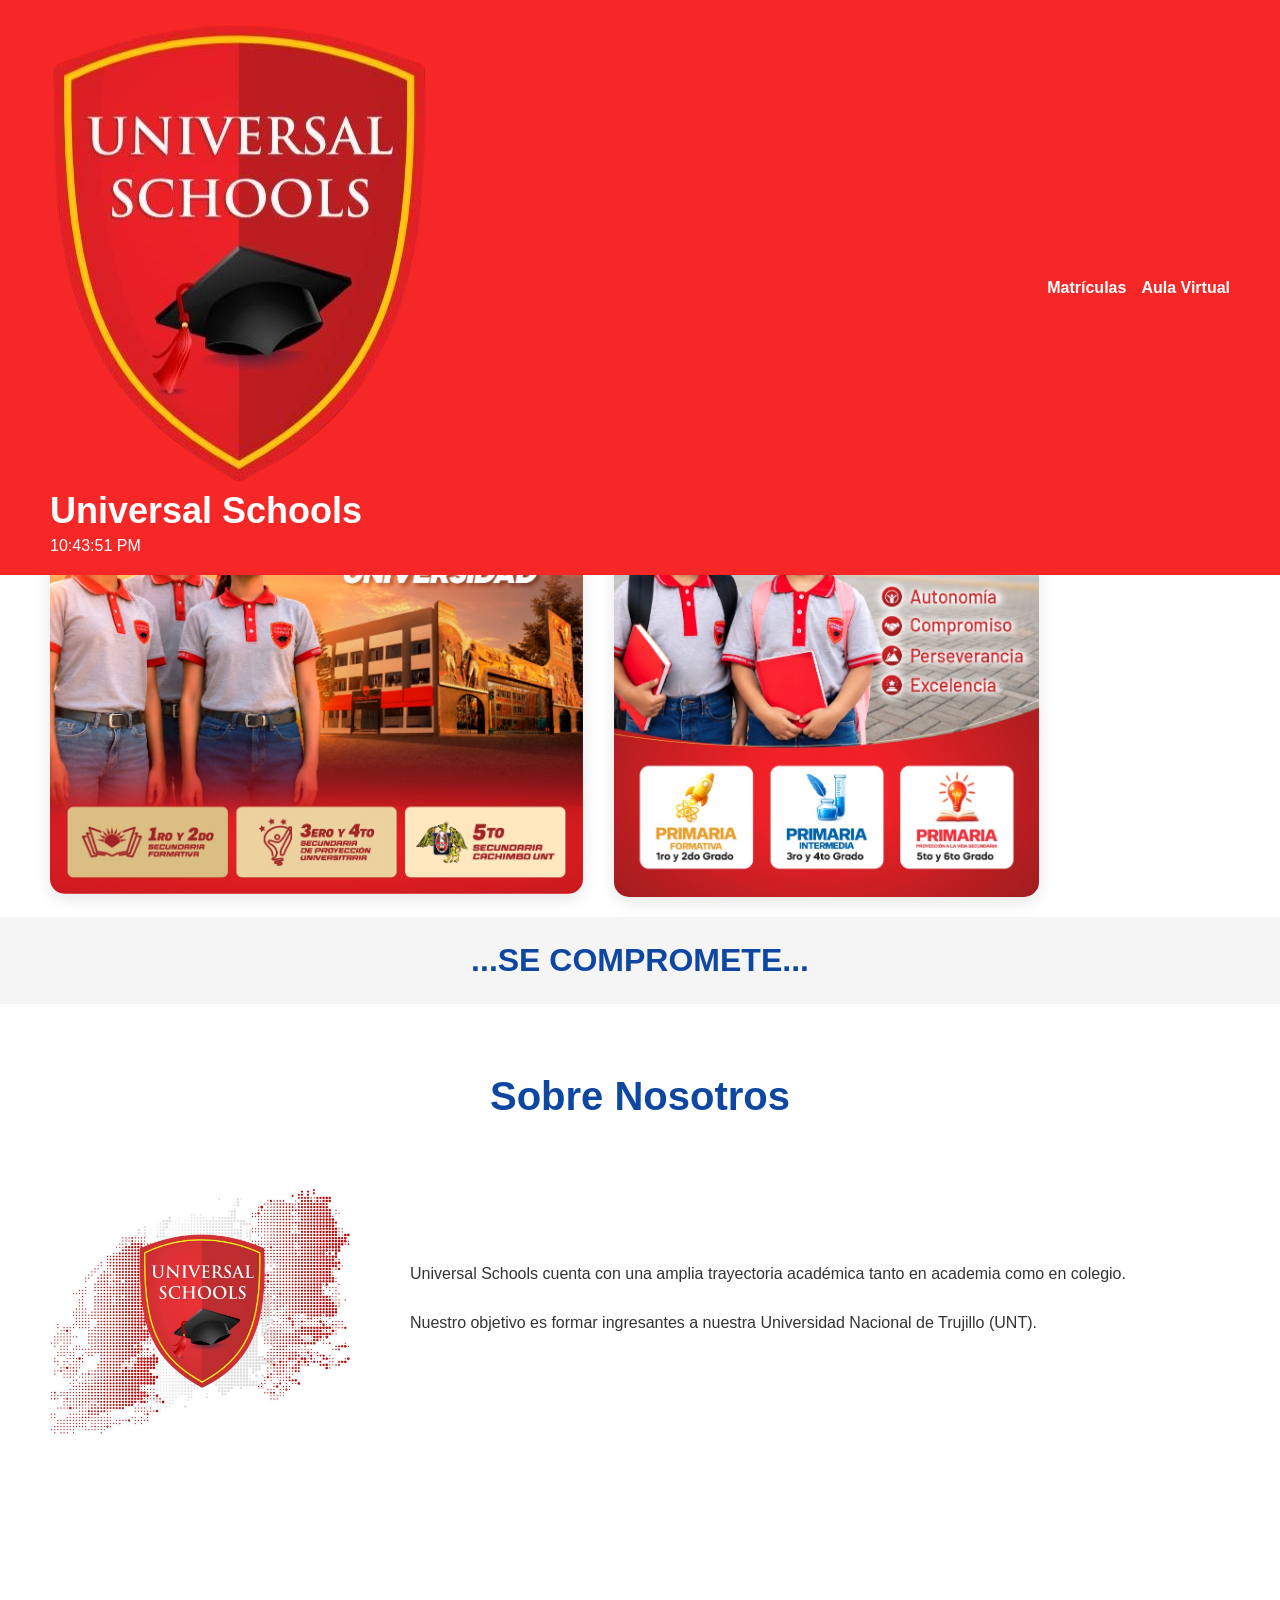
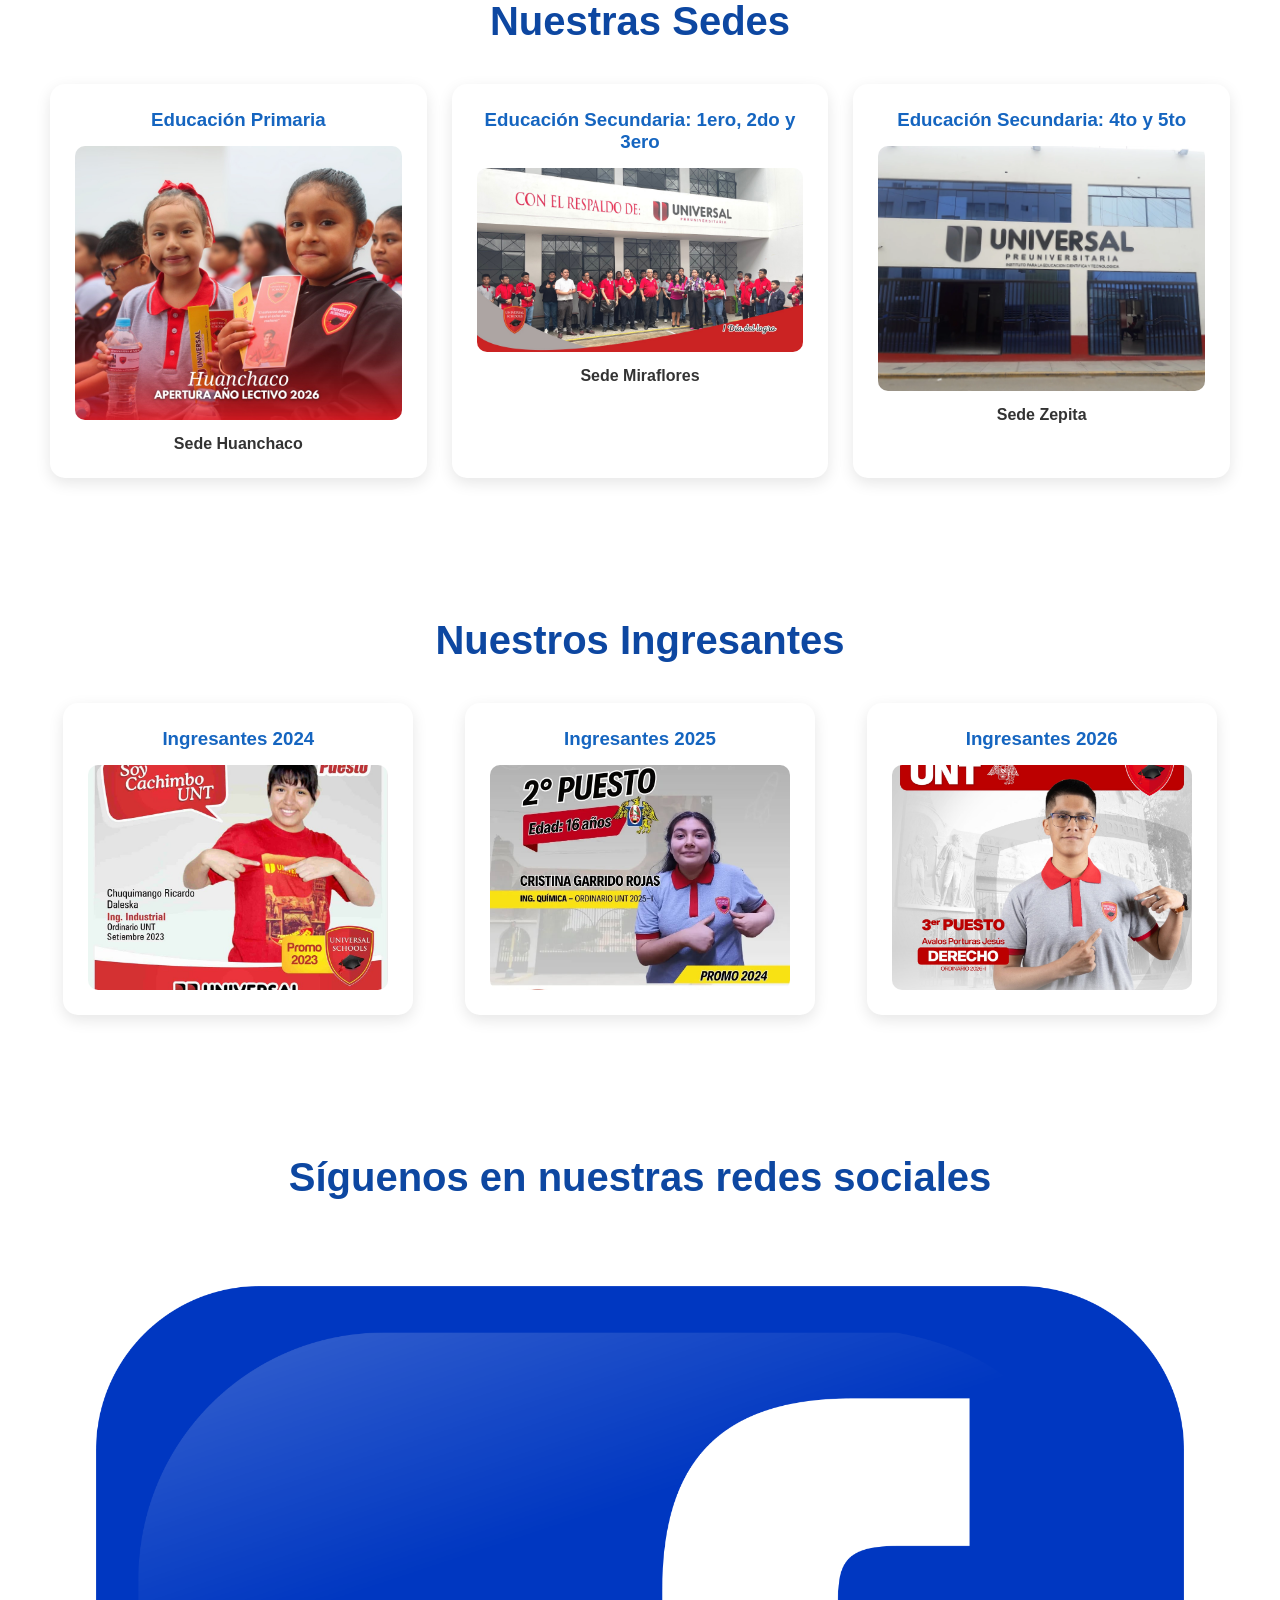
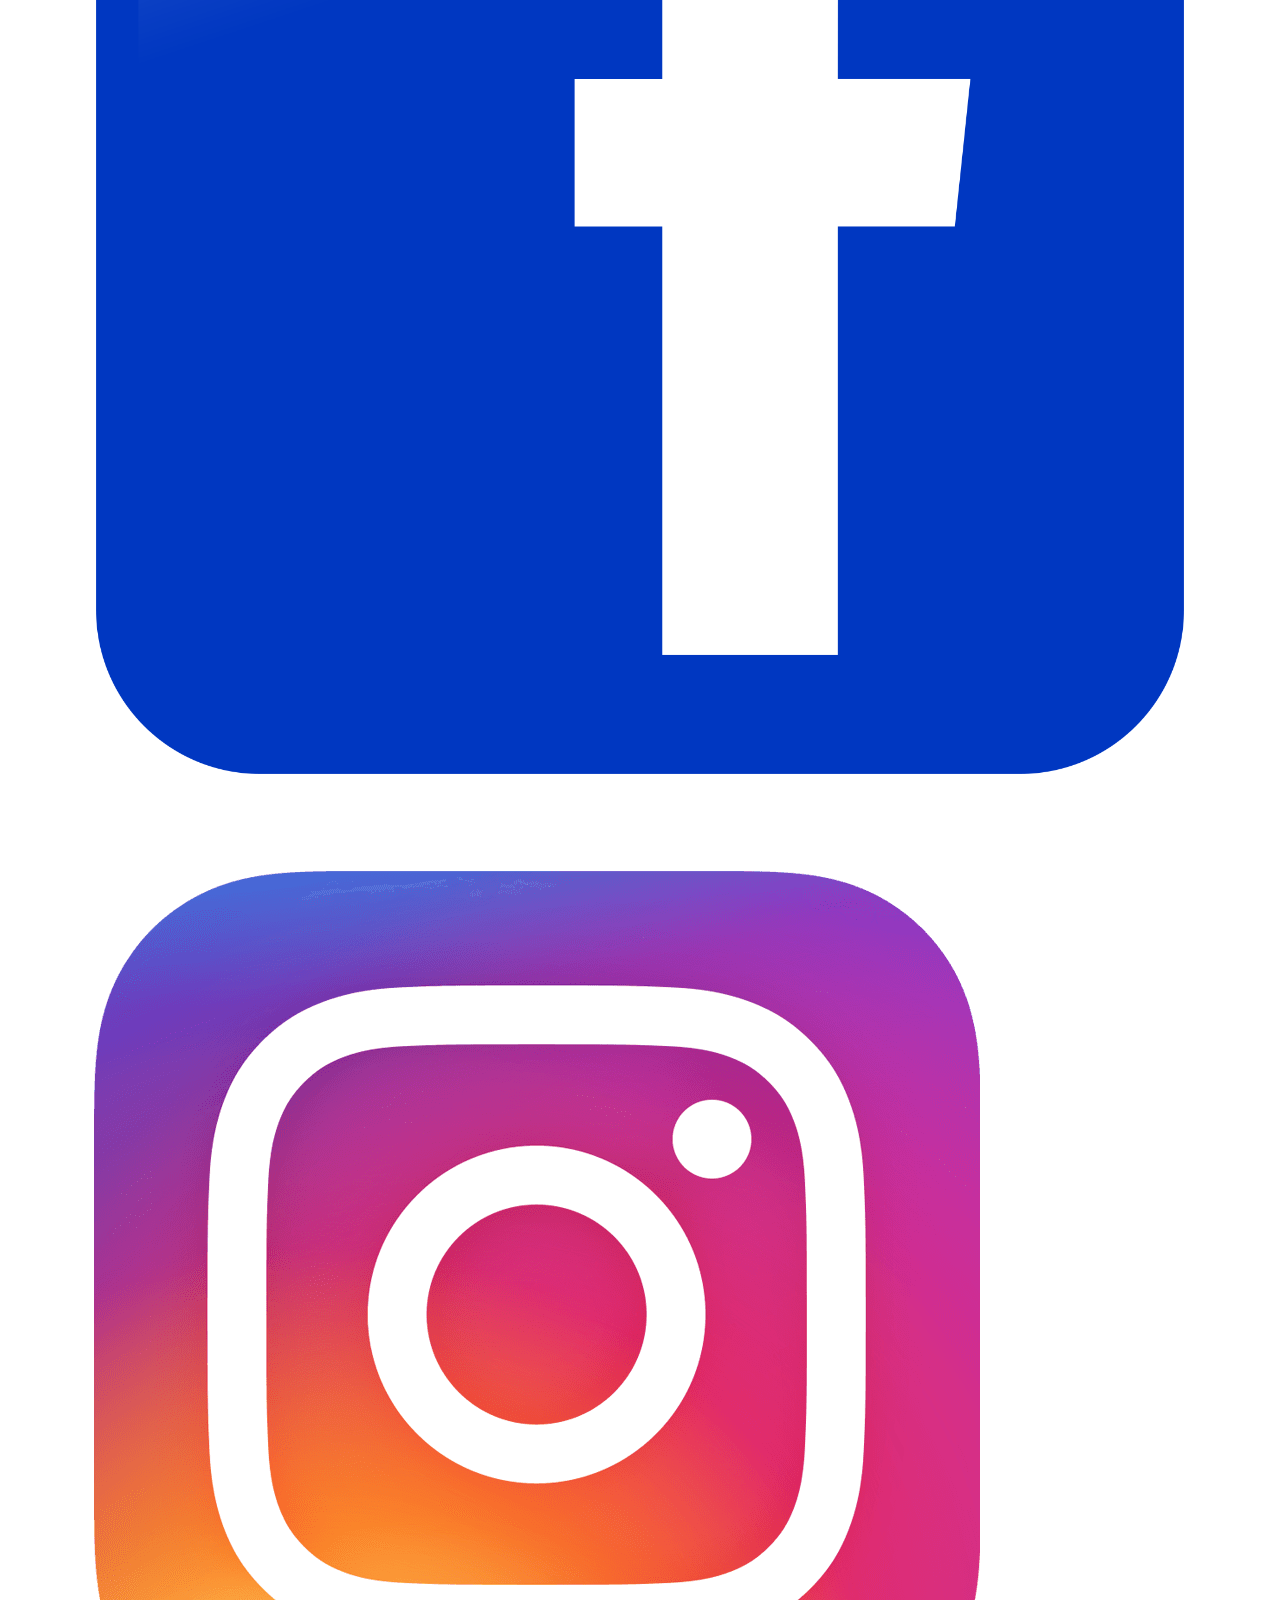
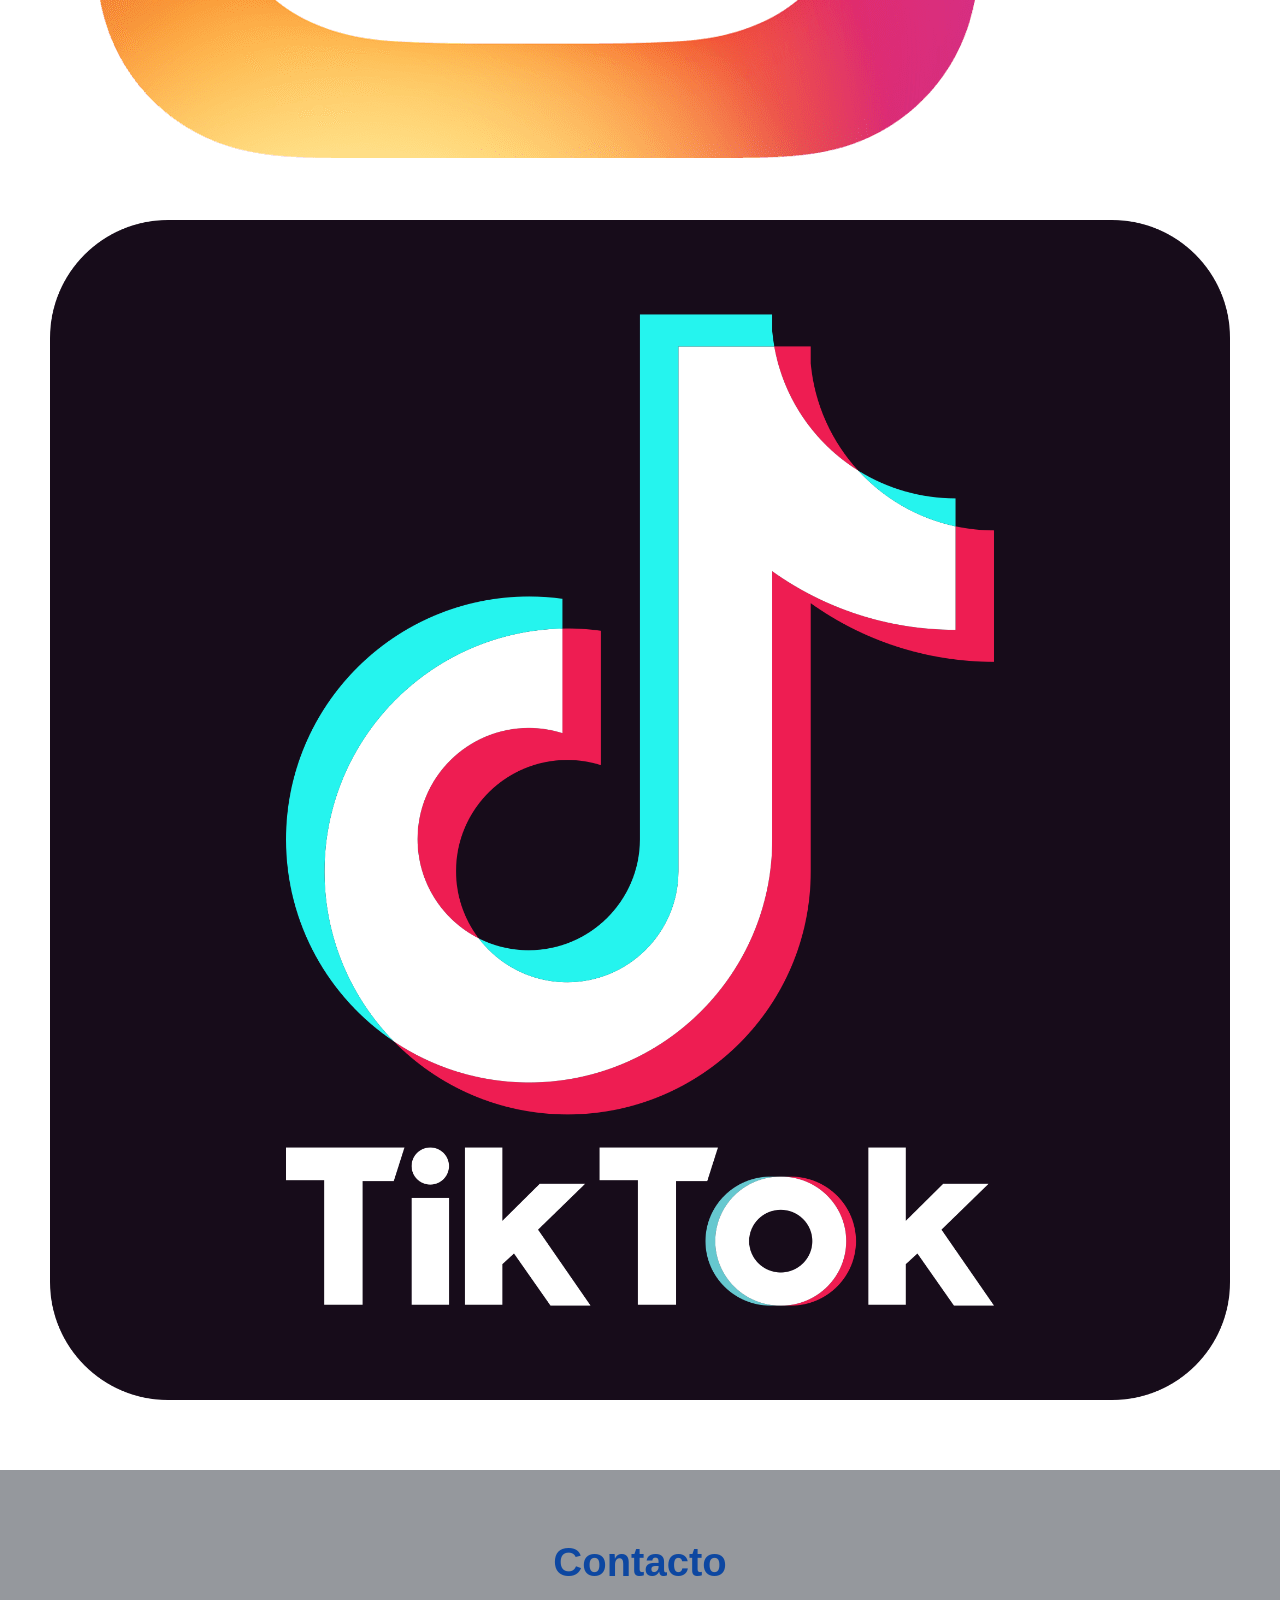
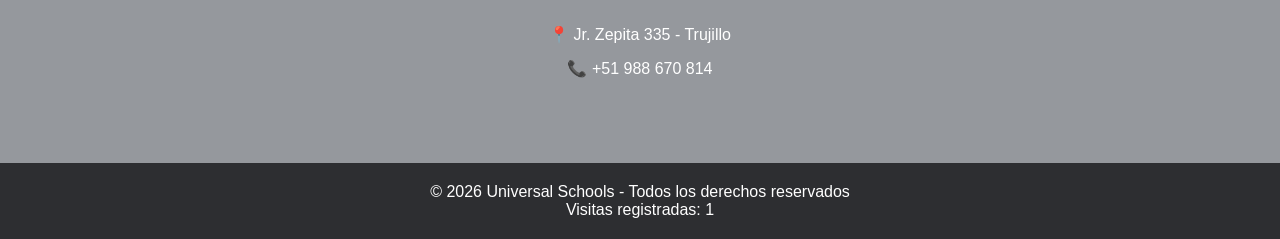
==== commit a52cbe5d: "Refactor index.html structure and content" ====
--- a/index.html
+++ b/index.html
@@ -19,28 +19,31 @@
     </div>
 
     <header>
-        <div>
+
+    <div class="identidad">
+
+        <img src="imagenes/logo4.png"  alt="Logo Universal Schools" class="logo-header">
+
+        <div class="titulo-header">
             <h1>Universal Schools</h1>
             <p id="reloj"></p>
         </div>
 
-        <nav>
-            <a href="matriculas.html" target="_blank">Matrículas</a>
-            <a href="acounts.html" target="_blank">Aula Virtual</a>
-
-            <a href="https://www.facebook.com/colegiouniversalpreuniversitaria/" target="_blank">
-                <img src="imagenes/fb_logo.png" alt="Facebook" width="40">
-            </a>
-
-            <a href="https://www.instagram.com/universal.schools/" target="_blank">
-                <img src="imagenes/ig_logo.png" alt="Instagram" width="40">
-            </a>
-
-            <a href="https://www.tiktok.com/@universal.schools1" target="_blank">
-                <img src="imagenes/tt_logo.png" alt="TikTok" width="40">
-            </a>
-        </nav>
-    </header>
+    </div>
+
+    <nav>
+
+        <a href="matriculas.html" target="_blank">
+            Matrículas
+        </a>
+
+        <a href="acounts.html" target="_blank">
+            Aula Virtual
+        </a>
+
+    </nav>
+
+</header>
 
     <section class="portada">
         <div class="texto-portada">
@@ -51,6 +54,30 @@
 
     <section class="frase-section">
         <h2 id="frase"></h2>
+    </section>
+
+    <section class="nosotros">
+        <h2 class="titulo">Sobre Nosotros</h2>
+
+        <div class="nosotros_contenido">
+
+            <img src="imagenes/logo2.jpg" alt="logo">
+
+            <div class="nosotros_texto">
+
+                <p>
+                    Universal Schools cuenta con una amplia trayectoria académica
+                    tanto en academia como en colegio.
+                </p>
+
+                <p>
+                    Nuestro objetivo es formar ingresantes a nuestra
+                    Universidad Nacional de Trujillo (UNT).
+                </p>
+
+            </div>
+
+        </div>
     </section>
 
     <section class="sedes">
@@ -81,128 +108,121 @@
     </section>
 
     <section class="ingresantes">
-    <h2 class="titulo">Nuestros Ingresantes</h2>
-
-    <div class="cards">
-
-        <div class="card_ingresantes" data-url="ingresantes2024.html">
-
-            <h3>Ingresantes 2024</h3>
-
-            <div class="slider">
-                <div class="slides">
-
-                    <img src="imagenes/ingresantes_2024/24-1/aceb241.jpg" alt="">
-                    <img src="imagenes/ingresantes_2024/24-1/crd241.jpg" alt="">
-                    <img src="imagenes/ingresantes_2024/24-1/dlcal241.jpg" alt="">
-
-                    <img src="imagenes/ingresantes_2024/24-2/caw242.jpg" alt="">
-                    <img src="imagenes/ingresantes_2024/24-2/mms242.jpg" alt="">
-                    <img src="imagenes/ingresantes_2024/24-2/tgf242.jpg" alt="">
-
-                    <img src="imagenes/ingresantes_2024/24-1/aceb241.jpg" alt="">
-
+        <h2 class="titulo">Nuestros Ingresantes</h2>
+
+        <div class="cards">
+
+            <div class="card_ingresantes" data-url="ingresantes2024.html">
+
+                <h3>Ingresantes 2024</h3>
+
+                <div class="slider">
+                    <div class="slides">
+
+                        <img src="imagenes/ingresantes_2024/24-1/aceb241.jpg" alt="">
+                        <img src="imagenes/ingresantes_2024/24-1/crd241.jpg" alt="">
+                        <img src="imagenes/ingresantes_2024/24-1/dlcal241.jpg" alt="">
+
+                        <img src="imagenes/ingresantes_2024/24-2/caw242.jpg" alt="">
+                        <img src="imagenes/ingresantes_2024/24-2/mms242.jpg" alt="">
+                        <img src="imagenes/ingresantes_2024/24-2/tgf242.jpg" alt="">
+
+                        <img src="imagenes/ingresantes_2024/24-1/aceb241.jpg" alt="">
+
+                    </div>
                 </div>
-            </div>
-
-        </div>
-
-        <div class="card_ingresantes" data-url="ingresantes2025.html">
-
-            <h3>Ingresantes 2025</h3>
-
-            <div class="slider">
-                <div class="slides">
-
-                    <img src="imagenes/ingresantes_2025/25-1/cp251.jpg" alt="">
-                    <img src="imagenes/ingresantes_2025/25-1/grc251.jpg" alt="">
-                    <img src="imagenes/ingresantes_2025/25-1/jhr251.jpg" alt="">
-                    <img src="imagenes/ingresantes_2025/25-1/mal251.jpg" alt="">
-                    <img src="imagenes/ingresantes_2025/25-1/ovs251.jpg" alt="">
-                    <img src="imagenes/ingresantes_2025/25-1/qle251.jpg" alt="">
-                    <img src="imagenes/ingresantes_2025/25-1/rc251.jpg" alt="">
-                    <img src="imagenes/ingresantes_2025/25-1/ssr251.jpg" alt="">
-
-                    <img src="imagenes/ingresantes_2025/25-2/cgpc252.jpg" alt="">
-                    <img src="imagenes/ingresantes_2025/25-2/cjaf252.jpg" alt="">
-                    <img src="imagenes/ingresantes_2025/25-2/cpk252.jpg" alt="">
-                    <img src="imagenes/ingresantes_2025/25-2/pqr252.jpg" alt="">
-
-                    <img src="imagenes/ingresantes_2025/25-1/cp251.jpg" alt="">
-
+
+            </div>
+
+            <div class="card_ingresantes" data-url="ingresantes2025.html">
+
+                <h3>Ingresantes 2025</h3>
+
+                <div class="slider">
+                    <div class="slides">
+
+                        <img src="imagenes/ingresantes_2025/25-1/cp251.jpg" alt="">
+                        <img src="imagenes/ingresantes_2025/25-1/grc251.jpg" alt="">
+                        <img src="imagenes/ingresantes_2025/25-1/jhr251.jpg" alt="">
+                        <img src="imagenes/ingresantes_2025/25-1/mal251.jpg" alt="">
+                        <img src="imagenes/ingresantes_2025/25-1/ovs251.jpg" alt="">
+                        <img src="imagenes/ingresantes_2025/25-1/qle251.jpg" alt="">
+                        <img src="imagenes/ingresantes_2025/25-1/rc251.jpg" alt="">
+                        <img src="imagenes/ingresantes_2025/25-1/ssr251.jpg" alt="">
+
+                        <img src="imagenes/ingresantes_2025/25-2/cgpc252.jpg" alt="">
+                        <img src="imagenes/ingresantes_2025/25-2/cjaf252.jpg" alt="">
+                        <img src="imagenes/ingresantes_2025/25-2/cpk252.jpg" alt="">
+                        <img src="imagenes/ingresantes_2025/25-2/pqr252.jpg" alt="">
+
+                        <img src="imagenes/ingresantes_2025/25-1/cp251.jpg" alt="">
+
+                    </div>
                 </div>
-            </div>
-
-        </div>
-
-        <div class="card_ingresantes" data-url="ingresantes2026.html">
-
-            <h3>Ingresantes 2026</h3>
-
-            <div class="slider">
-                <div class="slides">
-
-                    <img src="imagenes/ingresantes_2026/26-1/ajl261.jpg" alt="">
-                    <img src="imagenes/ingresantes_2026/26-1/apj261.jpg" alt="">
-                    <img src="imagenes/ingresantes_2026/26-1/asj261.jpg" alt="">
-                    <img src="imagenes/ingresantes_2026/26-1/cpj261.jpg" alt="">
-                    <img src="imagenes/ingresantes_2026/26-1/cvj261.jpg" alt="">
-                    <img src="imagenes/ingresantes_2026/26-1/dmp261.jpg" alt="">
-                    <img src="imagenes/ingresantes_2026/26-1/eap261.jpg" alt="">
-                    <img src="imagenes/ingresantes_2026/26-1/gal261.jpg" alt="">
-                    <img src="imagenes/ingresantes_2026/26-1/grd261.jpg" alt="">
-                    <img src="imagenes/ingresantes_2026/26-1/grs261.jpg" alt="">
-                    <img src="imagenes/ingresantes_2026/26-1/lca261.jpg" alt="">
-                    <img src="imagenes/ingresantes_2026/26-1/rrt261.jpg" alt="">
-                    <img src="imagenes/ingresantes_2026/26-1/sgs261.jpg" alt="">
-                    <img src="imagenes/ingresantes_2026/26-1/vcg261.jpg" alt="">
-                    <img src="imagenes/ingresantes_2026/26-1/yab261.jpg" alt="">
-
-                    <img src="imagenes/ingresantes_2026/26-2/aast262.jpg" alt="">
-                    <img src="imagenes/ingresantes_2026/26-2/bccm262.jpg" alt="">
-                    <img src="imagenes/ingresantes_2026/26-2/cta262.jpg" alt="">
-                    <img src="imagenes/ingresantes_2026/26-2/ctr262.jpg" alt="">
-                    <img src="imagenes/ingresantes_2026/26-2/hva262.jpg" alt="">
-                    <img src="imagenes/ingresantes_2026/26-2/mral262.jpg" alt="">
-                    <img src="imagenes/ingresantes_2026/26-2/mrna262.jpg" alt="">
-                    <img src="imagenes/ingresantes_2026/26-2/cea262.jpg" alt="">
-                    <img src="imagenes/ingresantes_2026/26-2/ppji262.jpg" alt="">
-                    <img src="imagenes/ingresantes_2026/26-2/sgsn262.jpg" alt="">
-                    <img src="imagenes/ingresantes_2026/26-2/vggc262.jpg" alt="">
-                    <img src="imagenes/ingresantes_2026/26-2/vlga262.jpg" alt="">
-
-                    <img src="imagenes/ingresantes_2026/26-1/ajl261.jpg" alt="">
-
+
+            </div>
+
+            <div class="card_ingresantes" data-url="ingresantes2026.html">
+
+                <h3>Ingresantes 2026</h3>
+
+                <div class="slider">
+                    <div class="slides">
+
+                        <img src="imagenes/ingresantes_2026/26-1/ajl261.jpg" alt="">
+                        <img src="imagenes/ingresantes_2026/26-1/apj261.jpg" alt="">
+                        <img src="imagenes/ingresantes_2026/26-1/asj261.jpg" alt="">
+                        <img src="imagenes/ingresantes_2026/26-1/cpj261.jpg" alt="">
+                        <img src="imagenes/ingresantes_2026/26-1/cvj261.jpg" alt="">
+                        <img src="imagenes/ingresantes_2026/26-1/dmp261.jpg" alt="">
+                        <img src="imagenes/ingresantes_2026/26-1/eap261.jpg" alt="">
+                        <img src="imagenes/ingresantes_2026/26-1/gal261.jpg" alt="">
+                        <img src="imagenes/ingresantes_2026/26-1/grd261.jpg" alt="">
+                        <img src="imagenes/ingresantes_2026/26-1/grs261.jpg" alt="">
+                        <img src="imagenes/ingresantes_2026/26-1/lca261.jpg" alt="">
+                        <img src="imagenes/ingresantes_2026/26-1/rrt261.jpg" alt="">
+                        <img src="imagenes/ingresantes_2026/26-1/sgs261.jpg" alt="">
+                        <img src="imagenes/ingresantes_2026/26-1/vcg261.jpg" alt="">
+                        <img src="imagenes/ingresantes_2026/26-1/yab261.jpg" alt="">
+
+                        <img src="imagenes/ingresantes_2026/26-2/aast262.jpg" alt="">
+                        <img src="imagenes/ingresantes_2026/26-2/bccm262.jpg" alt="">
+                        <img src="imagenes/ingresantes_2026/26-2/cta262.jpg" alt="">
+                        <img src="imagenes/ingresantes_2026/26-2/ctr262.jpg" alt="">
+                        <img src="imagenes/ingresantes_2026/26-2/hva262.jpg" alt="">
+                        <img src="imagenes/ingresantes_2026/26-2/mral262.jpg" alt="">
+                        <img src="imagenes/ingresantes_2026/26-2/mrna262.jpg" alt="">
+                        <img src="imagenes/ingresantes_2026/26-2/cea262.jpg" alt="">
+                        <img src="imagenes/ingresantes_2026/26-2/ppji262.jpg" alt="">
+                        <img src="imagenes/ingresantes_2026/26-2/sgsn262.jpg" alt="">
+                        <img src="imagenes/ingresantes_2026/26-2/vggc262.jpg" alt="">
+                        <img src="imagenes/ingresantes_2026/26-2/vlga262.jpg" alt="">
+
+                        <img src="imagenes/ingresantes_2026/26-1/ajl261.jpg" alt="">
+
+                    </div>
                 </div>
-            </div>
-
-        </div>
-
-    </div>
-</section>
-
-    <section class="nosotros">
-        <h2 class="titulo">Sobre Nosotros</h2>
-
-        <div class="nosotros_contenido">
-
-            <img src="imagenes/logo2.jpg" alt="logo">
-
-            <div class="nosotros_texto">
-
-                <p>
-                    Universal Schools cuenta con una amplia trayectoria académica
-                    tanto en academia como en colegio.
-                </p>
-
-                <p>
-                    Nuestro objetivo es formar ingresantes a nuestra
-                    Universidad Nacional de Trujillo (UNT).
-                </p>
-
-            </div>
-
-        </div>
+
+            </div>
+
+        </div>
+    </section>
+
+    <section class="redes-sociales">
+        <h2 class="titulo"> Síguenos en nuestras redes sociales </h2>
+        <div class="redes-iconos">
+            <a href="https://www.facebook.com/colegiouniversalpreuniversitaria/" target="_blank"rel="noopener noreferrer">
+                <img src="imagenes/fb_logo.png" alt="Facebook">
+            </a>
+            <a
+                href="https://www.instagram.com/universal.schools/" target="_blank" rel="noopener noreferrer">
+                <img src="imagenes/ig_logo.png" alt="Instagram">
+            </a>
+            <a href="https://www.tiktok.com/@universal.schools1" target="_blank" rel="noopener noreferrer">
+                <img src="imagenes/tt_logo.png" alt="TikTok">
+            </a>
+        </div>
+            
     </section>
 
     <section class="contacto">
@@ -222,35 +242,35 @@
 
         document.querySelectorAll(".slider").forEach(slider => {
 
-    const slides = slider.querySelector(".slides");
-    const imagenes = slides.querySelectorAll("img");
-
-    let indice = 0;
-    const total = imagenes.length;
-
-    setInterval(() => {
-
-        indice++;
-
-        slides.style.transition = "transform 0.8s ease-in-out";
-        slides.style.transform =
-            `translateX(-${indice * 100}%)`;
-
-        if (indice === total - 1) {
-
-            setTimeout(() => {
-
-                slides.style.transition = "none";
-                slides.style.transform = "translateX(0)";
-                indice = 0;
-
-            }, 800);
-
-        }
-
-    }, 2500);
-
-});
+            const slides = slider.querySelector(".slides");
+            const imagenes = slides.querySelectorAll("img");
+
+            let indice = 0;
+            const total = imagenes.length;
+
+            setInterval(() => {
+
+                indice++;
+
+                slides.style.transition = "transform 0.8s ease-in-out";
+                slides.style.transform =
+                    `translateX(-${indice * 100}%)`;
+
+                if (indice === total - 1) {
+
+                    setTimeout(() => {
+
+                        slides.style.transition = "none";
+                        slides.style.transform = "translateX(0)";
+                        indice = 0;
+
+                    }, 800);
+
+                }
+
+            }, 2500);
+
+        });
 
         document.querySelectorAll(".card_ingresantes").forEach(card => {
             card.addEventListener("click", () => {
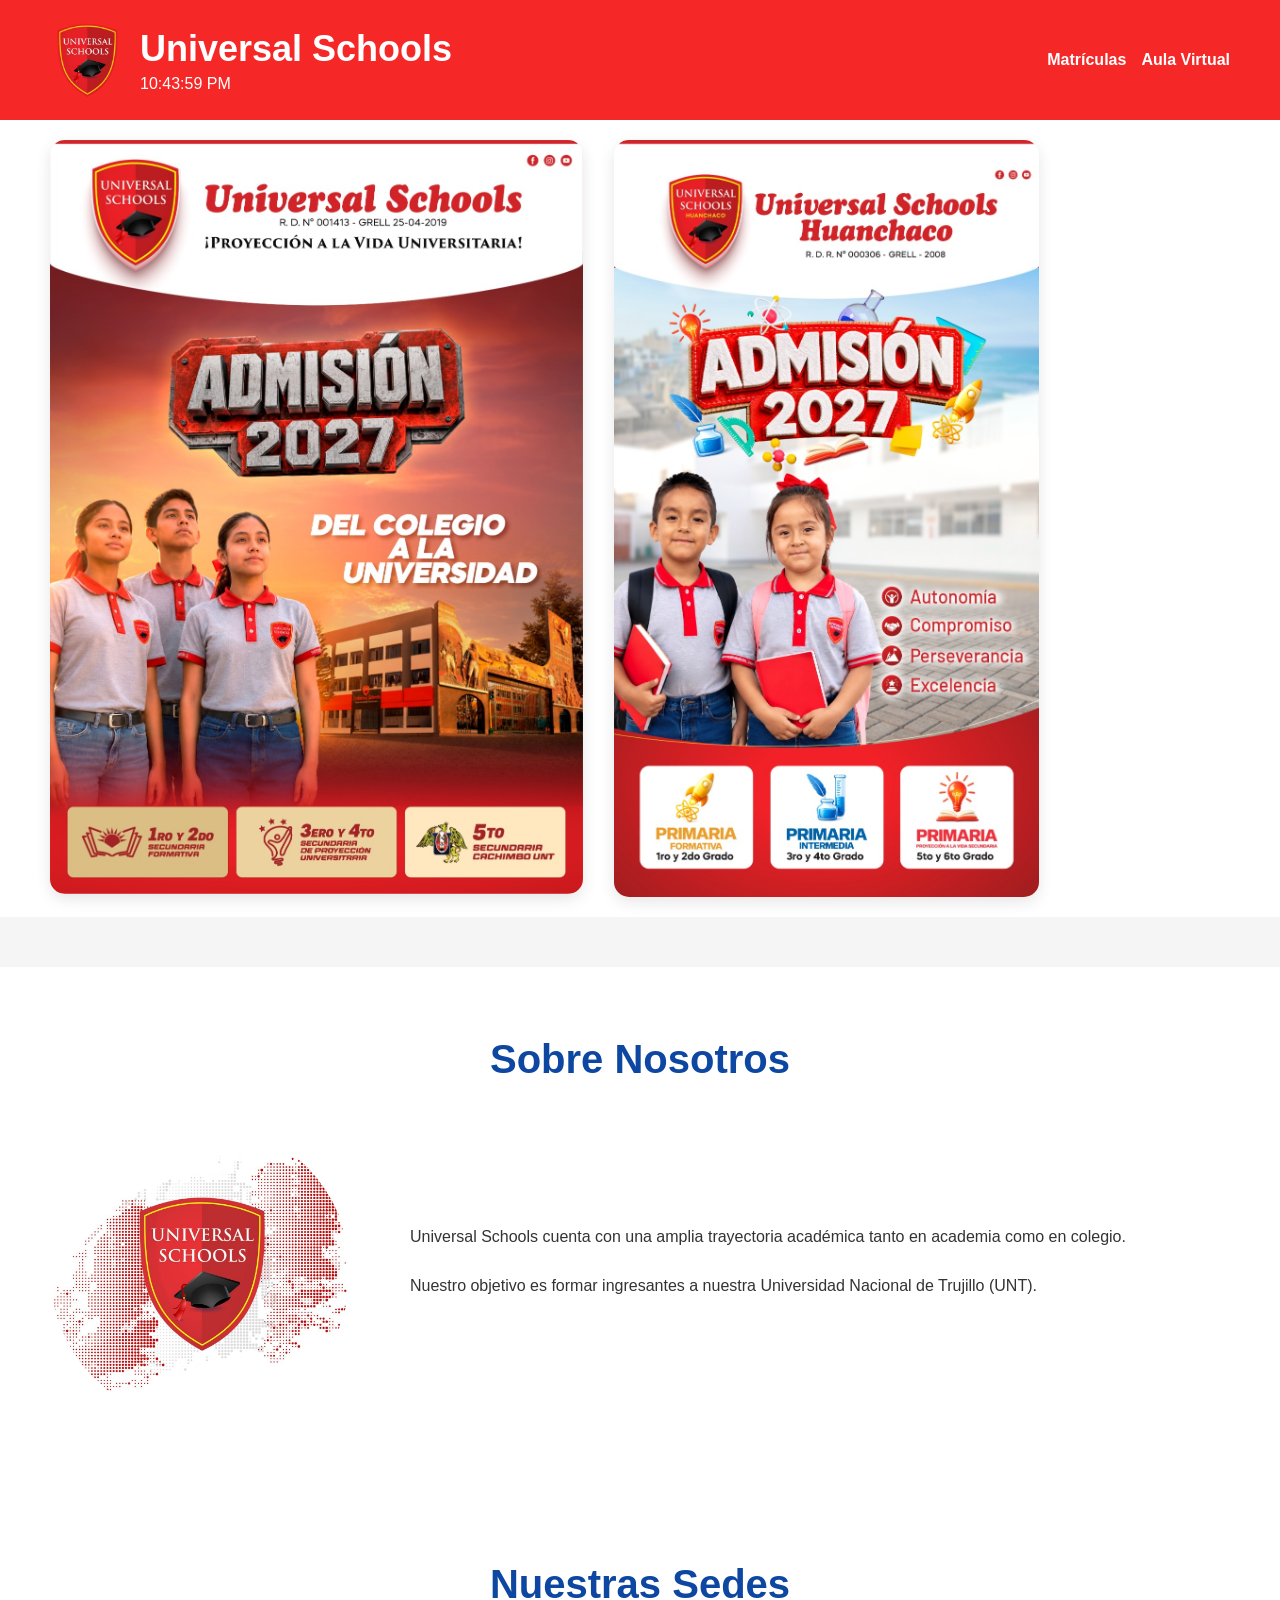
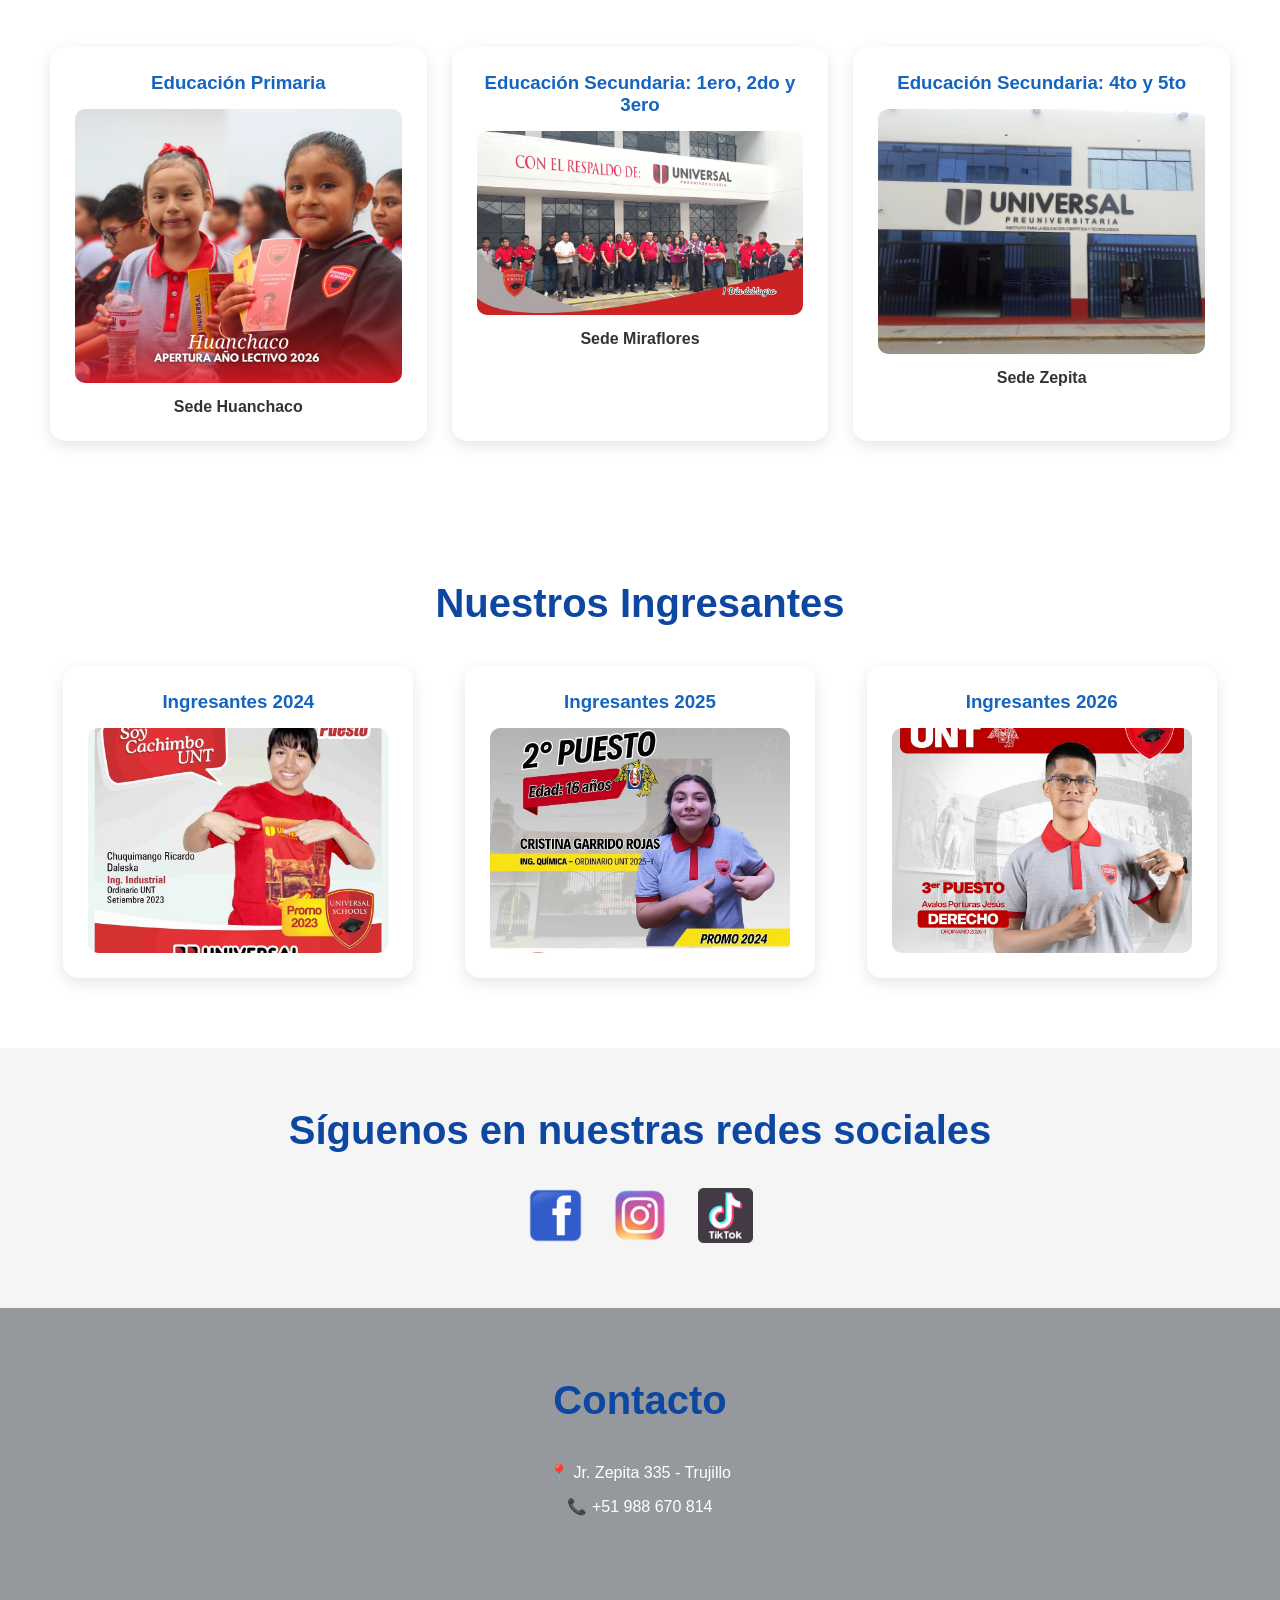
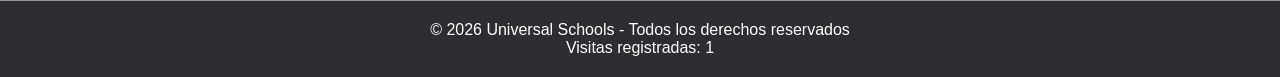
==== commit d228a097: "Update index.html" ====
--- a/index.html
+++ b/index.html
@@ -13,7 +13,7 @@
     <div id="modal" class="modal">
         <div class="modal-contenido">
             <span id="cerrarModal">&times;</span>
-            <h2 id="tituloModal"></h2>
+            <h2 id="tituloModal" style="color: transparent; font-size: 0px;">a</h2>
             <p id="textoModal"></p>
         </div>
     </div>
@@ -46,6 +46,7 @@
 </header>
 
     <section class="portada">
+        <h2 style="color: transparent; font-size: 0px;" >.</h2>
         <div class="texto-portada">
             <img src="imagenes/portada2.jpeg" alt="Admision Miraflores width" style="width: 99%;">
             <img src="imagenes/portada3.jpeg" alt="Admision Huanchaco" style="width: 79%;">
@@ -53,7 +54,7 @@
     </section>
 
     <section class="frase-section">
-        <h2 id="frase"></h2>
+        <h2 id="frase" style="color: transparent; font-size: 0px;" >.</h2>
     </section>
 
     <section class="nosotros">
@@ -211,7 +212,7 @@
     <section class="redes-sociales">
         <h2 class="titulo"> Síguenos en nuestras redes sociales </h2>
         <div class="redes-iconos">
-            <a href="https://www.facebook.com/colegiouniversalpreuniversitaria/" target="_blank"rel="noopener noreferrer">
+            <a href="https://www.facebook.com/colegiouniversalpreuniversitaria/" target="_blank" rel="noopener noreferrer">
                 <img src="imagenes/fb_logo.png" alt="Facebook">
             </a>
             <a
--- a/estilos/estilos.css
+++ b/estilos/estilos.css
@@ -3,6 +3,80 @@
     padding: 0;
     box-sizing: border-box;
     font-family: Arial, Helvetica, sans-serif;
+}
+
+.identidad {
+    display: flex;
+    align-items: center;
+    gap: 15px;
+    min-width: 0;
+}
+
+.logo-header {
+    width: 75px;
+    height: 75px;
+    object-fit: contain;
+    flex-shrink: 0;
+}
+
+.titulo-header {
+    min-width: 0;
+}
+
+header h1 {
+    font-size: clamp(24px, 3vw, 36px);
+}
+
+#reloj {
+    margin-top: 5px;
+}
+
+
+.redes-sociales {
+    background: #f5f5f5;
+
+    text-align: center;
+
+    padding-top: 60px;
+
+    padding-bottom: 60px;
+
+}
+
+.redes-iconos {
+    display: flex;
+    justify-content: center;
+    align-items: center;
+    gap: 30px;
+    flex-wrap: wrap;
+}
+
+.redes-iconos a {
+    display: flex;
+
+    justify-content: center;
+
+    align-items: center;
+
+    transition: .3s;
+
+}
+
+.redes-iconos a {
+    transform:
+        translateY(-5px);
+
+    opacity: .8;
+
+}
+
+.redes-iconos img {
+    width: 55px;
+
+    height: 55px;
+
+    object-fit: contain;
+
 }
 
 html {
@@ -253,7 +327,7 @@
 .nosotros_contenido>img {
     width: 100%;
     max-width: 300px;
-    border-radius: 15px;
+    border-radius: 150px;
     margin: auto;
 }
 
@@ -338,18 +412,35 @@
     cursor: pointer;
 }
 
+
+
+
+
+
+
+
 @media (max-width: 900px) {
 
+    .identidad {
+        justify-content: center;
+        gap: 10px;
+    }
+
+    .logo-header {
+        width: 60px;
+        height: 60px;
+    }
+
     body {
-        padding-top: 150px;
+        padding-top: 115px;
     }
 
     header {
-        min-height: 150px;
+        min-height: 115px;
         flex-direction: column;
         justify-content: center;
-        padding: 15px 20px;
-        gap: 10px;
+        padding: 10px 20px;
+        gap: 8px;
     }
 
     header>div {
@@ -358,7 +449,7 @@
 
     nav {
         width: 100%;
-        gap: 10px;
+        gap: 12px;
     }
 
     section {
@@ -369,27 +460,74 @@
         gap: 30px;
     }
 
-}
-
-@media (max-width: 600px) {
-
-    body {
-        padding-top: 145px;
-    }
-
-    header {
-        min-height: 145px;
-        padding: 10px 15px;
-        gap: 8px;
+     .redes-sociales {
+        padding: 55px 30px;
+    }
+
+
+    .redes-sociales .titulo {
+        font-size: clamp(26px, 4.5vw, 36px);
+
+        margin-bottom: 30px;
+    }
+
+
+    .redes-iconos {
+        gap: 18px;
+    }
+
+
+    .redes-iconos img {
+        width: 38px;
+        height: 38px;
     }
 
     header h1 {
-        font-size: 24px;
+        font-size: 26px;
     }
 
     #reloj {
         font-size: 14px;
-        margin-top: 3px;
+        margin-top: 2px;
+    }
+
+
+}
+
+
+
+
+
+
+
+@media (max-width: 600px) {
+
+    .identidad {
+        gap: 8px;
+    }
+
+    .logo-header {
+        width: 50px;
+        height: 50px;
+    }
+
+    body {
+        padding-top: 105px;
+    }
+
+    header {
+        min-height: 105px;
+        padding: 8px 15px;
+        gap: 6px;
+    }
+
+    header h1 {
+        font-size: 22px;
+    }
+
+    #reloj {
+        font-size: 12px;
+        margin-top: 2px;
     }
 
     nav {
@@ -401,7 +539,7 @@
     }
 
     nav a {
-        font-size: 13px;
+        font-size: 12px;
     }
 
     nav img {
@@ -474,24 +612,64 @@
         padding: 25px 20px;
     }
 
-}
+     .redes-sociales {
+        padding: 45px 15px;
+    }
+
+
+    .redes-sociales .titulo {
+        font-size: 26px;
+
+        line-height: 1.25;
+
+        margin-bottom: 25px;
+
+        padding: 0 10px;
+    }
+
+
+    .redes-iconos {
+        gap: 15px;
+    }
+
+
+    .redes-iconos img {
+        width: 36px;
+        height: 36px;
+    }
+
+}
+
+
+
+
+
+
+
 
 @media (max-width: 380px) {
 
+    .logo-header {
+        width: 45px;
+        height: 45px;
+    }
+
     body {
-        padding-top: 140px;
+        padding-top: 95px;
     }
 
     header {
-        min-height: 140px;
+        min-height: 95px;
+        padding: 6px 10px;
+        gap: 5px;
     }
 
     header h1 {
-        font-size: 22px;
+        font-size: 19px;
     }
 
     nav a {
-        font-size: 12px;
+        font-size: 11px;
     }
 
     nav img {
@@ -509,4 +687,35 @@
         padding: 15px;
     }
 
-}
+
+    .redes-sociales {
+        padding: 40px 10px;
+    }
+
+
+    .redes-sociales .titulo {
+        font-size: 22px;
+        line-height: 1.3;
+        margin-bottom: 22px;
+        padding: 0 5px;
+    }
+
+
+    .redes-iconos {
+        gap: 12px;
+    }
+
+
+    .redes-iconos img {
+        width: 34px;
+        height: 34px;
+    }
+
+    #reloj {
+        font-size: 11px;
+    }
+
+    nav{
+        padding: 6px
+    }
+}
